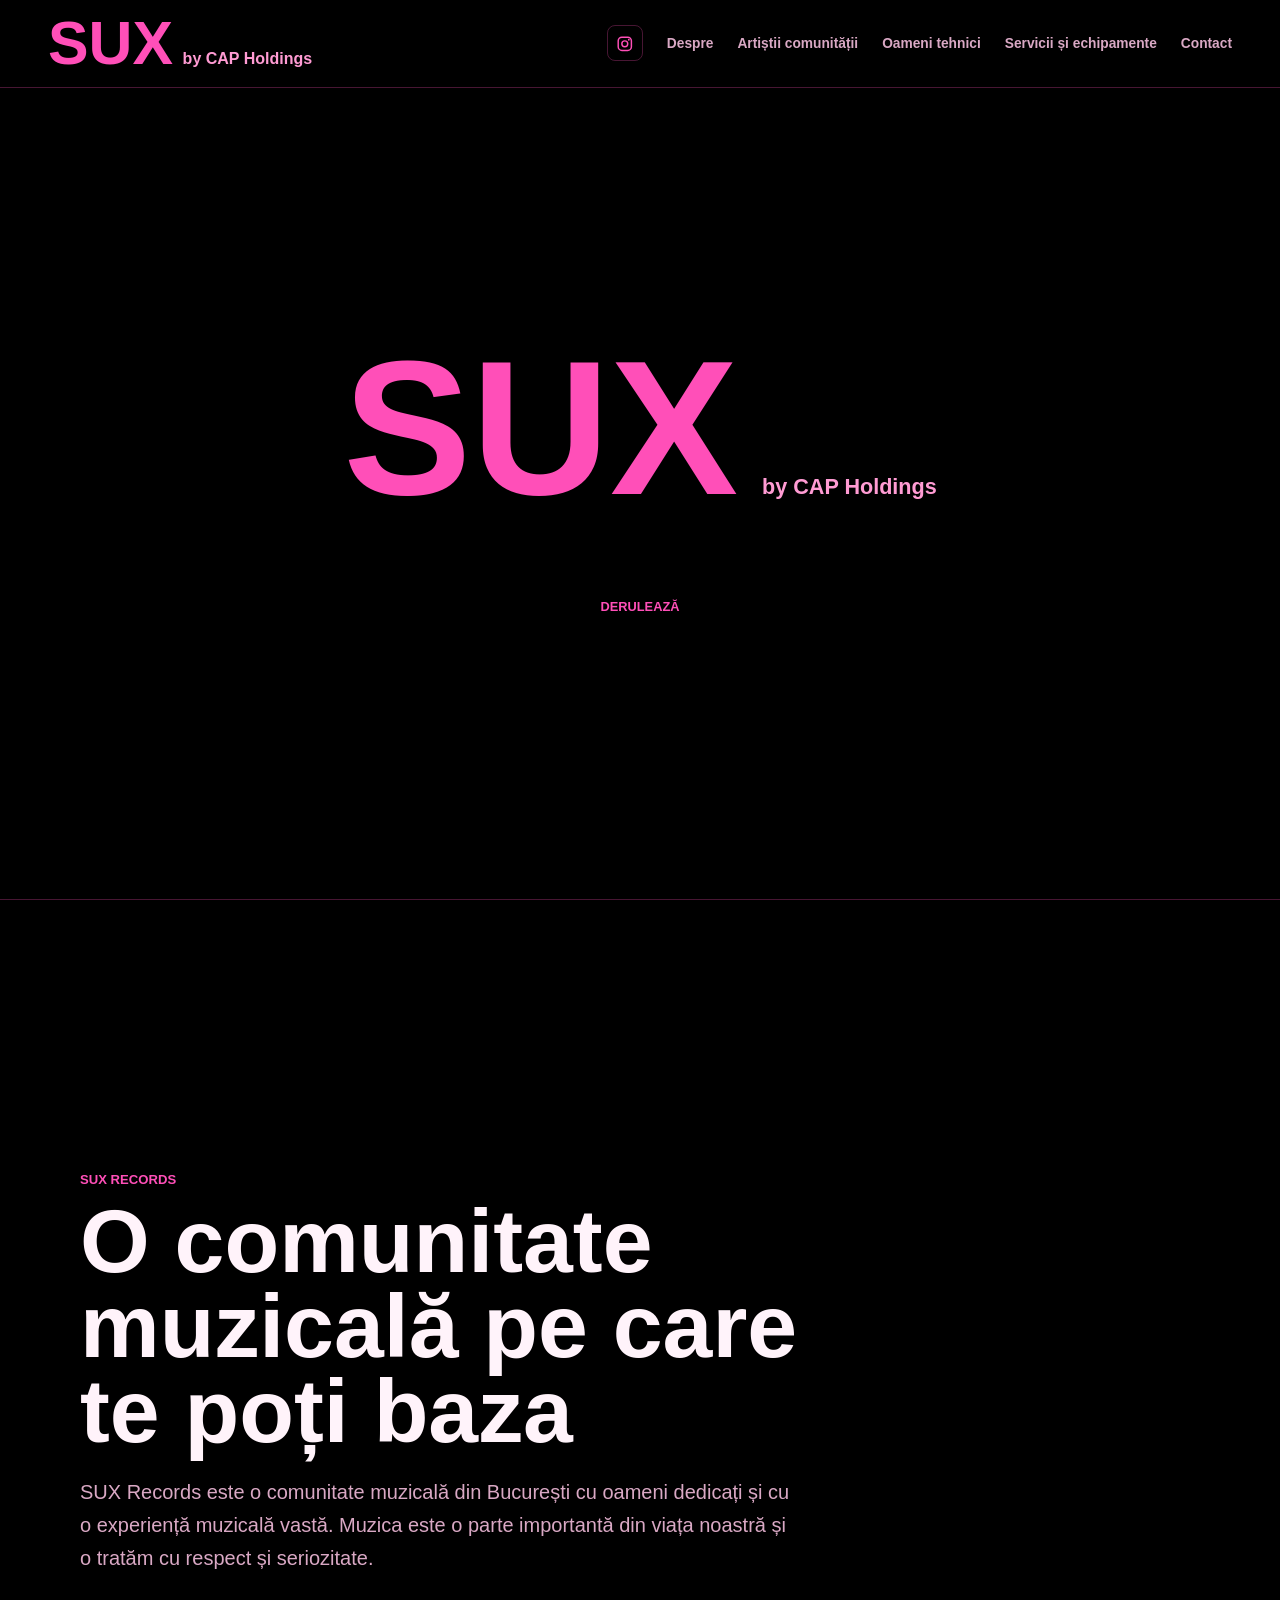
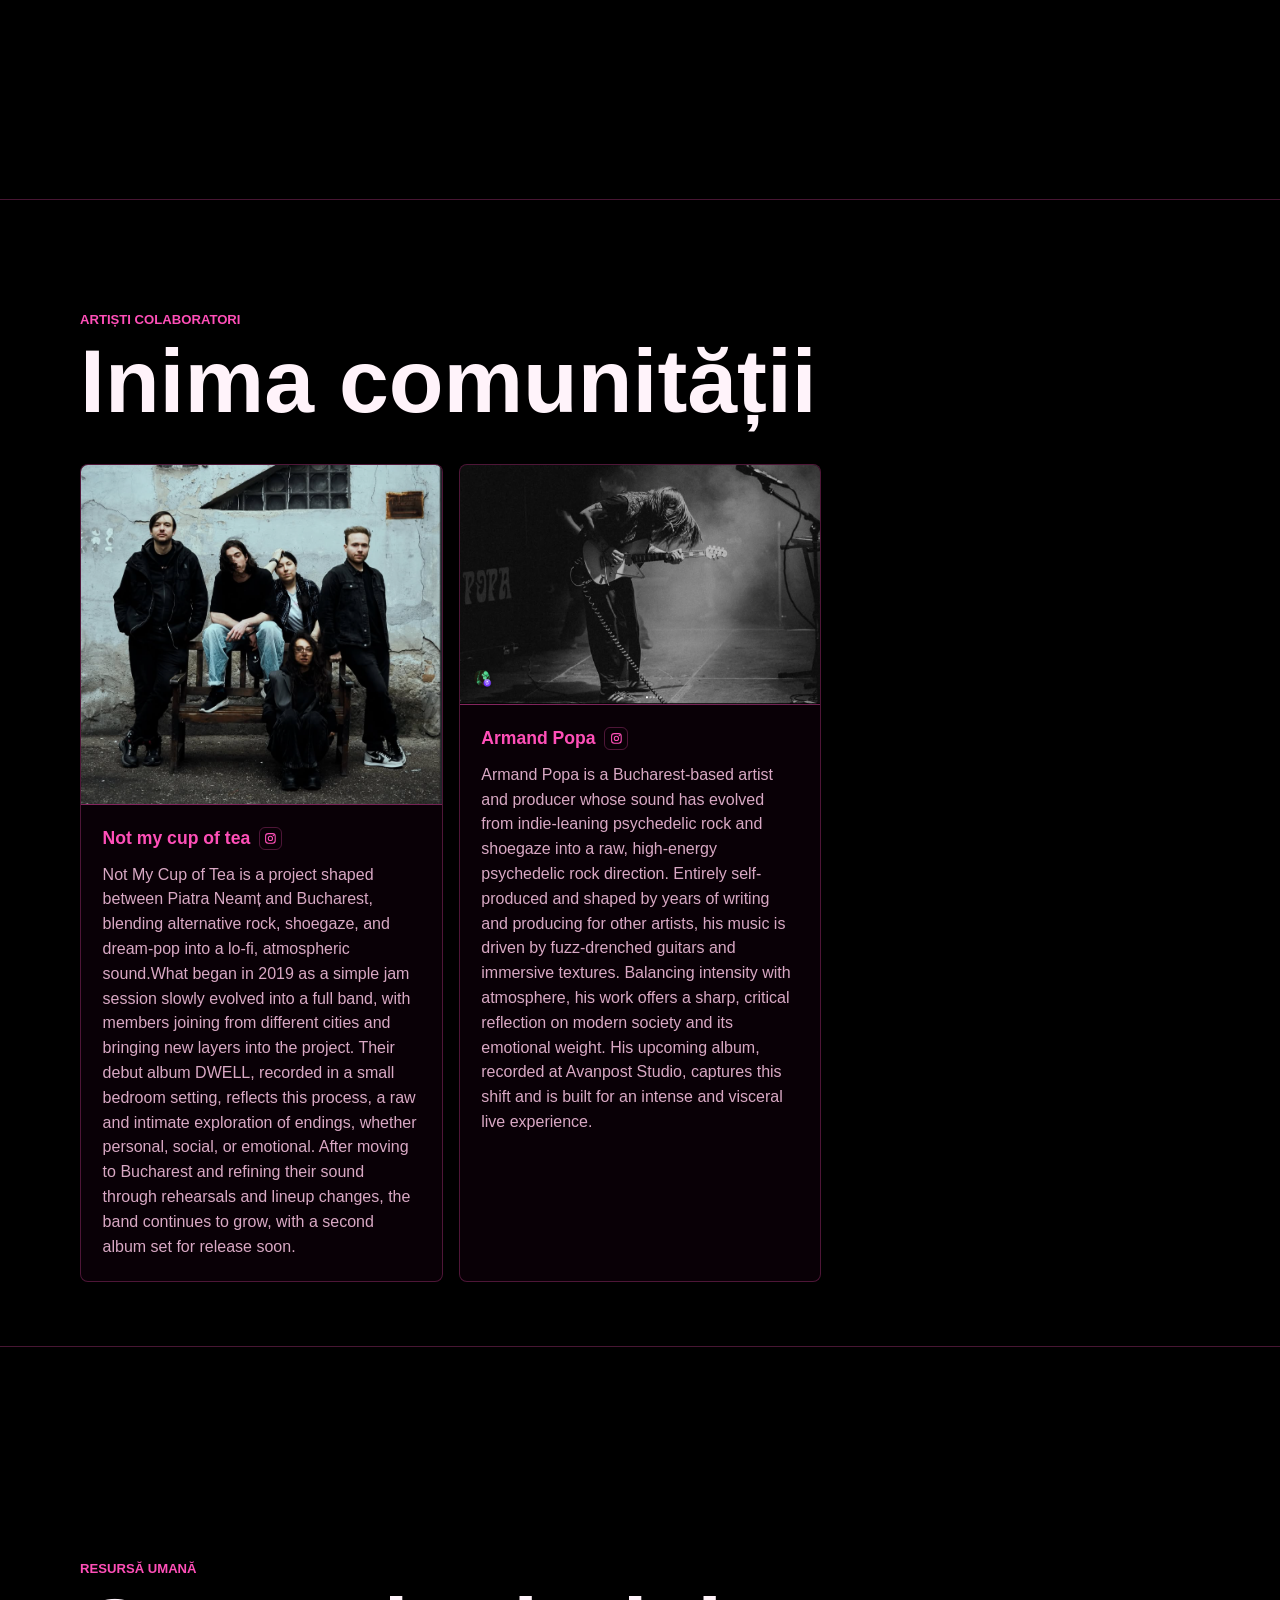
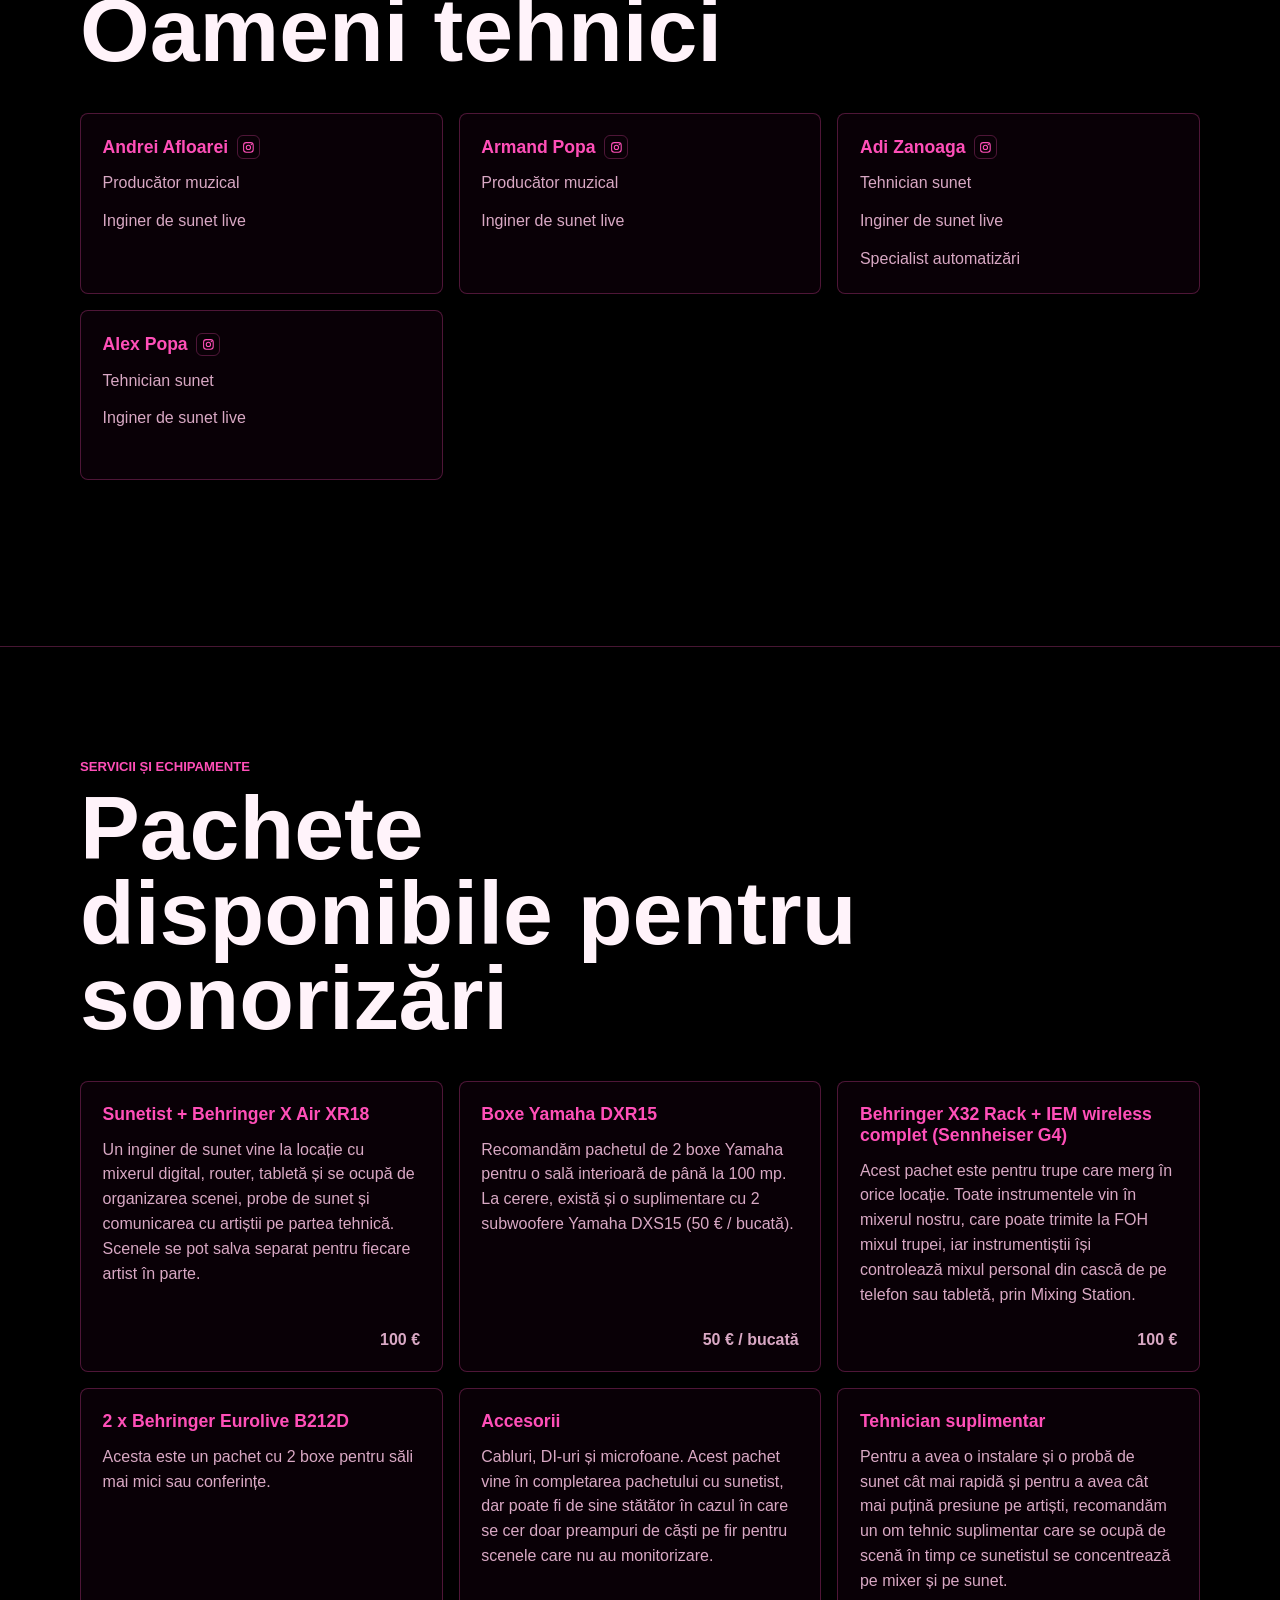
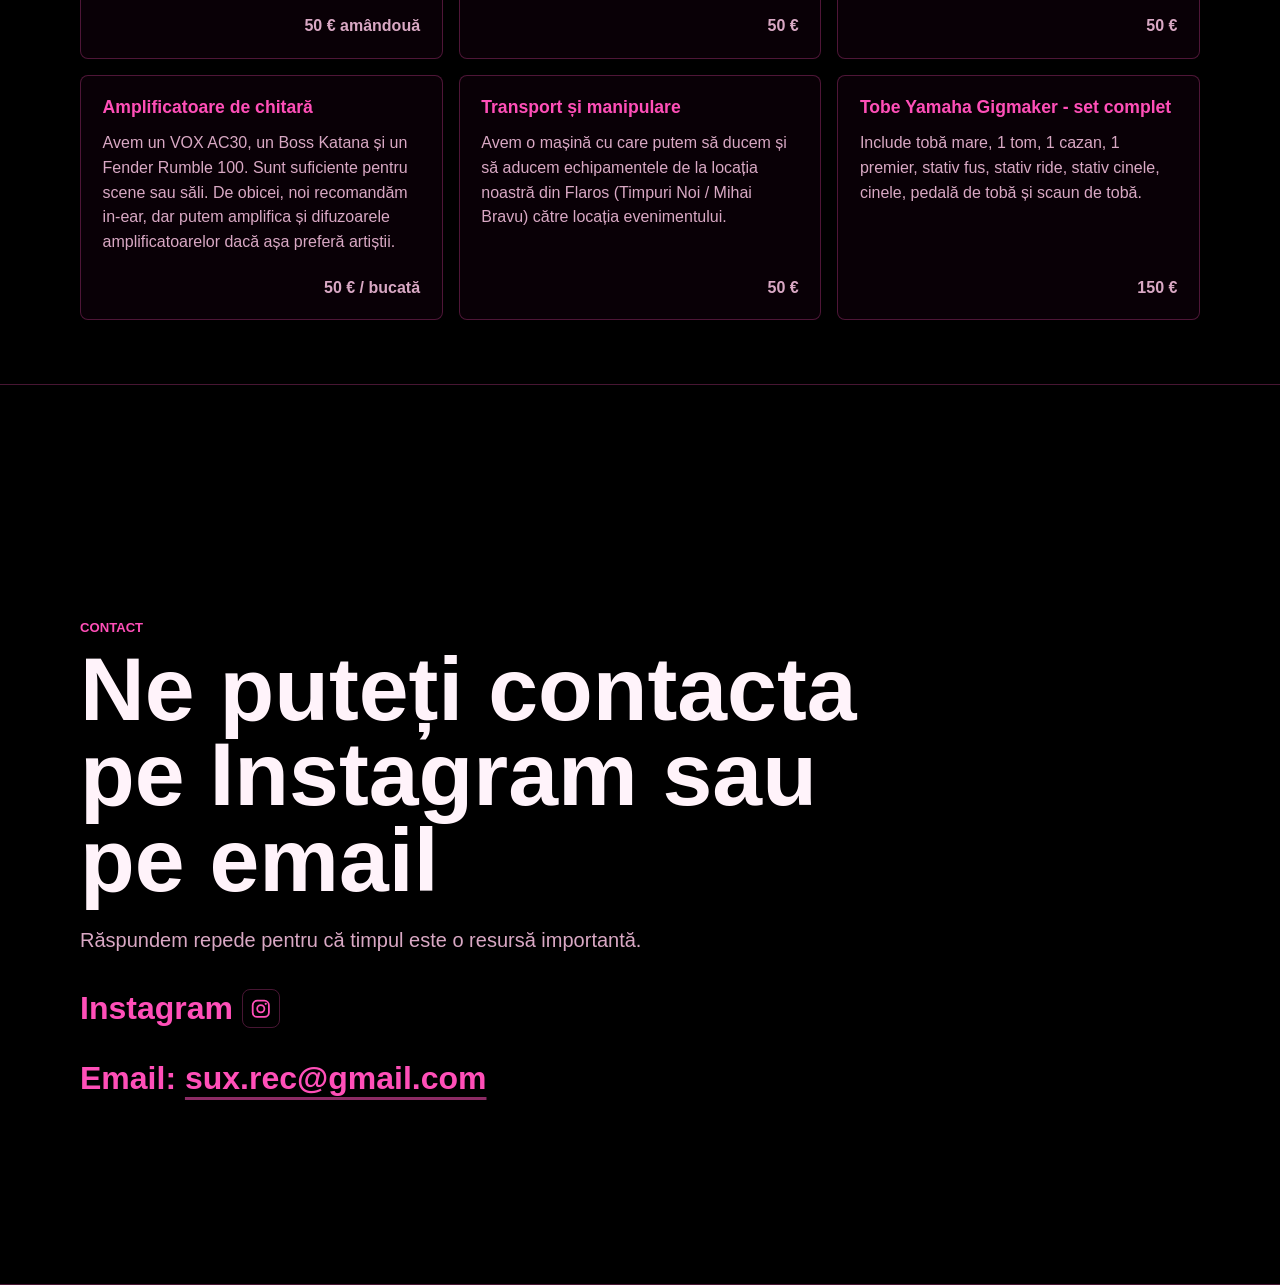
==== index.html @ 9295dae1 "denumire set tobe" ====
<!doctype html>
<html lang="ro">
  <head>
    <meta charset="utf-8">
    <meta name="viewport" content="width=device-width, initial-scale=1">
    <title>SUX Records</title>
    <style>
      :root {
        color-scheme: dark;
        --bg: #000;
        --text: #fff3fa;
        --muted: #d9a8c4;
        --pink: #ff4fb8;
        --soft-pink: #ff9bd3;
        --line: rgba(255, 79, 184, 0.28);
      }

      * {
        box-sizing: border-box;
      }

      html {
        scroll-behavior: smooth;
      }

      body {
        margin: 0;
        min-height: 100vh;
        background: var(--bg);
        color: var(--text);
        font-family: Arial, Helvetica, sans-serif;
      }

      a {
        color: inherit;
        text-decoration: none;
      }

      .site-header {
        position: fixed;
        top: 0;
        left: 0;
        z-index: 10;
        width: 100%;
        display: flex;
        align-items: center;
        justify-content: space-between;
        gap: 1.5rem;
        padding: 1rem clamp(1rem, 4vw, 3rem);
        background: rgba(0, 0, 0, 0.78);
        border-bottom: 1px solid var(--line);
        backdrop-filter: blur(14px);
      }

      .header-actions {
        display: flex;
        align-items: center;
        gap: clamp(0.75rem, 2vw, 1.5rem);
      }

      .logo {
        display: flex;
        align-items: baseline;
        gap: 0.6rem;
        color: var(--pink);
      }

      .logo-text {
        font-size: clamp(1.9rem, 5vw, 3.8rem);
        font-weight: 900;
        line-height: 0.9;
        letter-spacing: 0;
      }

      .logo-byline {
        font-size: clamp(0.75rem, 1.6vw, 1rem);
        font-weight: 700;
        color: var(--soft-pink);
        white-space: nowrap;
      }

      .nav {
        display: flex;
        gap: clamp(0.75rem, 2vw, 1.5rem);
        font-size: 0.86rem;
        font-weight: 700;
        color: var(--muted);
      }

      .nav a:hover,
      .nav a:focus-visible {
        color: var(--pink);
      }

      .social-link {
        display: grid;
        place-items: center;
        width: 2.25rem;
        height: 2.25rem;
        color: var(--pink);
        border: 1px solid var(--line);
        border-radius: 8px;
      }

      .social-link:hover,
      .social-link:focus-visible {
        color: var(--bg);
        background: var(--pink);
      }

      .social-link svg {
        width: 1.1rem;
        height: 1.1rem;
      }

      .mobile-menu {
        display: none;
        position: relative;
      }

      .mobile-actions {
        display: none;
        align-items: center;
        gap: 0.75rem;
      }

      .mobile-menu summary {
        display: inline-flex;
        align-items: center;
        justify-content: center;
        min-height: 2.45rem;
        padding: 0 0.9rem;
        color: var(--pink);
        border: 1px solid var(--line);
        border-radius: 8px;
        font-size: 0.8rem;
        font-weight: 900;
        text-transform: uppercase;
        cursor: pointer;
        list-style: none;
      }

      .mobile-menu summary::-webkit-details-marker {
        display: none;
      }

      .mobile-menu-panel {
        position: absolute;
        top: calc(100% + 0.75rem);
        right: 0;
        display: grid;
        gap: 0.8rem;
        min-width: 13rem;
        padding: 1rem;
        background: rgba(0, 0, 0, 0.96);
        border: 1px solid var(--line);
        border-radius: 8px;
      }

      .mobile-nav {
        display: grid;
        gap: 0.85rem;
        color: var(--muted);
        font-size: 0.95rem;
        font-weight: 800;
      }

      .mobile-nav a:hover,
      .mobile-nav a:focus-visible {
        color: var(--pink);
      }

      main {
        width: 100%;
      }

      section {
        min-height: 100vh;
        display: grid;
        align-items: center;
        padding: 7rem clamp(1.25rem, 6vw, 5rem) 4rem;
        border-bottom: 1px solid var(--line);
      }

      .section-inner {
        width: min(1120px, 100%);
        margin: 0 auto;
      }

      .hero {
        text-align: center;
      }

      .hero-logo {
        display: flex;
        align-items: baseline;
        justify-content: center;
        gap: clamp(0.75rem, 2vw, 1.5rem);
      }

      h1,
      h2,
      p {
        margin: 0;
      }

      h1 {
        color: var(--pink);
        font-size: clamp(4rem, 18vw, 12rem);
        font-weight: 900;
        line-height: 1;
        letter-spacing: 0;
      }

      .byline {
        font-size: clamp(0.9rem, 2vw, 1.35rem);
        font-weight: 700;
        color: var(--soft-pink);
        white-space: nowrap;
      }

      .hero-copy {
        max-width: 690px;
        margin: 1.5rem auto 0;
        color: var(--muted);
        font-size: clamp(1.05rem, 2.4vw, 1.55rem);
        line-height: 1.45;
      }

      .scroll-cue {
        display: inline-block;
        margin-top: 3.2rem;
        color: var(--pink);
        font-size: 0.8rem;
        font-weight: 800;
        text-transform: uppercase;
      }

      .eyebrow {
        color: var(--pink);
        font-size: 0.82rem;
        font-weight: 900;
        text-transform: uppercase;
      }

      h2 {
        max-width: 780px;
        margin-top: 0.75rem;
        color: var(--text);
        font-size: clamp(2.2rem, 7vw, 6rem);
        line-height: 0.95;
        letter-spacing: 0;
      }

      .section-copy {
        max-width: 720px;
        margin-top: 1.35rem;
        color: var(--muted);
        font-size: clamp(1rem, 2vw, 1.25rem);
        line-height: 1.65;
      }

      .grid {
        display: grid;
        grid-template-columns: repeat(3, minmax(0, 1fr));
        gap: 1rem;
        margin-top: 2.5rem;
      }

      .card {
        min-height: 170px;
        padding: 1.35rem;
        border: 1px solid var(--line);
        border-radius: 8px;
        background: #090006;
      }

      .card h3 {
        margin: 0;
        color: var(--pink);
        font-size: 1.1rem;
      }

      .name-row,
      .artist-row {
        display: inline-flex;
        align-items: center;
        gap: 0.55rem;
      }

      .name-row h3 {
        margin: 0;
      }

      .mini-social-link,
      .contact-link {
        color: var(--pink);
      }

      .mini-social-link {
        display: inline-grid;
        place-items: center;
        width: 1.45rem;
        height: 1.45rem;
        border: 1px solid var(--line);
        border-radius: 6px;
        vertical-align: middle;
      }

      .mini-social-link:hover,
      .mini-social-link:focus-visible,
      .contact-link:hover,
      .contact-link:focus-visible {
        color: var(--soft-pink);
      }

      .mini-social-link svg {
        width: 0.8rem;
        height: 0.8rem;
      }

      .contact-link {
        text-decoration: underline;
        text-decoration-color: rgba(255, 79, 184, 0.55);
        text-underline-offset: 0.25em;
      }

      .contact-social-link {
        width: 2.4rem;
        height: 2.4rem;
        border-radius: 8px;
      }

      .contact-social-link svg {
        width: 1.35rem;
        height: 1.35rem;
      }

      .card p {
        margin-top: 0.8rem;
        color: var(--muted);
        line-height: 1.55;
      }

      .service-card {
        position: relative;
        padding-bottom: 4rem;
      }

      .service-price {
        position: absolute;
        right: 1.35rem;
        bottom: 1.15rem;
        margin: 0;
        color: var(--pink);
        font-weight: 900;
        text-align: right;
      }

      .artist-card {
        overflow: hidden;
        padding: 0;
      }

      .artist-photo {
        display: grid;
        place-items: center;
        aspect-ratio: 16 / 10;
        width: 100%;
        background:
          linear-gradient(135deg, rgba(255, 79, 184, 0.28), rgba(255, 155, 211, 0.08)),
          #14000d;
        border-bottom: 1px solid var(--line);
        color: var(--soft-pink);
        font-size: 0.78rem;
        font-weight: 900;
        text-transform: uppercase;
      }

      .artist-photo img {
        width: 100%;
        height: 100%;
        display: block;
        object-fit: cover;
      }

      .artist-photo.has-image span {
        display: none;
      }

      .artist-card-content {
        padding: 1.35rem;
      }

      .contact-line {
        margin-top: 2rem;
        color: var(--pink);
        font-size: clamp(1.25rem, 3vw, 2rem);
        font-weight: 900;
      }

      @media (max-width: 900px) {
        .header-actions {
          display: none;
        }

        .mobile-menu {
          display: block;
        }

        .mobile-actions {
          display: flex;
        }
      }

      @media (max-width: 720px) {
        .site-header {
          align-items: center;
          gap: 1rem;
        }

        .logo,
        .hero-logo {
          flex-direction: column;
          align-items: center;
          gap: 0.5rem;
        }

        .logo {
          align-items: flex-start;
        }

        .grid {
          grid-template-columns: 1fr;
        }
      }
    </style>
  </head>
  <body>
    <header class="site-header">
      <a class="logo" href="#top" aria-label="SUX Records by CAP Holdings">
        <span class="logo-text">SUX</span>
        <span class="logo-byline">by CAP Holdings</span>
      </a>
      <div class="header-actions">
        <a
          class="social-link"
          href="https://www.instagram.com/sux.rec/"
          target="_blank"
          rel="noopener noreferrer"
          aria-label="SUX Records pe Instagram"
        >
          <svg viewBox="0 0 24 24" aria-hidden="true">
            <rect x="3" y="3" width="18" height="18" rx="5" fill="none" stroke="currentColor" stroke-width="2"></rect>
            <circle cx="12" cy="12" r="4" fill="none" stroke="currentColor" stroke-width="2"></circle>
            <circle cx="17.5" cy="6.5" r="1.25" fill="currentColor"></circle>
          </svg>
        </a>
        <nav class="nav" aria-label="Navigație principală">
          <a href="#despre">Despre</a>
          <a href="#artisti">Artiștii comunității</a>
          <a href="#oameni-tehnici">Oameni tehnici</a>
          <a href="#servicii">Servicii și echipamente</a>
          <a href="#contact">Contact</a>
        </nav>
      </div>
      <div class="mobile-actions">
        <a
          class="social-link"
          href="https://www.instagram.com/suxrecords/"
          target="_blank"
          rel="noopener noreferrer"
          aria-label="SUX Records pe Instagram"
        >
          <svg viewBox="0 0 24 24" aria-hidden="true">
            <rect x="3" y="3" width="18" height="18" rx="5" fill="none" stroke="currentColor" stroke-width="2"></rect>
            <circle cx="12" cy="12" r="4" fill="none" stroke="currentColor" stroke-width="2"></circle>
            <circle cx="17.5" cy="6.5" r="1.25" fill="currentColor"></circle>
          </svg>
        </a>
        <details class="mobile-menu">
          <summary>Meniu</summary>
          <div class="mobile-menu-panel">
            <nav class="mobile-nav" aria-label="Navigație mobilă">
              <a href="#despre">Despre</a>
              <a href="#artisti">Artiști</a>
              <a href="#oameni-tehnici">Oameni tehnici</a>
              <a href="#servicii">Servicii</a>
              <a href="#contact">Contact</a>
            </nav>
          </div>
        </details>
      </div>
    </header>

    <main id="top">
      <section class="hero" aria-labelledby="hero-title">
        <div class="section-inner">
          <div class="hero-logo">
            <h1 id="hero-title">SUX</h1>
            <p class="byline">by CAP Holdings</p>
          </div>
          <p class="hero-copy">
          </p>
          <a class="scroll-cue" href="#despre">Derulează</a>
        </div>
      </section>

      <section id="despre" aria-labelledby="despre-title">
        <div class="section-inner">
          <p class="eyebrow">SUX Records</p>
          <h2 id="despre-title">O comunitate muzicală pe care te poți baza</h2>
          <p class="section-copy">
            SUX Records este o comunitate muzicală din București cu oameni dedicați și cu o experiență muzicală vastă.
            Muzica este o parte importantă din viața noastră și o tratăm cu respect și seriozitate.
          </p>
        </div>
      </section>

      <section id="artisti" aria-labelledby="artisti-title">
        <div class="section-inner">
          <p class="eyebrow">Artiști colaboratori</p>
          <h2 id="artisti-title">Inima comunității</h2>
          <div class="grid">
            <article class="card artist-card">
              <div class="artist-photo has-image">
                <img src="assets/notmycupoftea.png" alt="Not my cup of tea">
                <span>Poza trupei</span>
              </div>
              <div class="artist-card-content">
                <div class="name-row">
                  <h3>Not my cup of tea</h3>
                  <a class="mini-social-link" href="https://www.instagram.com/notmycupofteaband/" target="_blank" rel="noopener noreferrer" aria-label="Instagram Not my cup of tea">
                    <svg viewBox="0 0 24 24" aria-hidden="true">
                      <rect x="3" y="3" width="18" height="18" rx="5" fill="none" stroke="currentColor" stroke-width="2"></rect>
                      <circle cx="12" cy="12" r="4" fill="none" stroke="currentColor" stroke-width="2"></circle>
                      <circle cx="17.5" cy="6.5" r="1.25" fill="currentColor"></circle>
                    </svg>
                  </a>
                </div>
                <p>Not My Cup of Tea is a project shaped between Piatra Neamț and Bucharest, blending alternative rock, shoegaze, and dream-pop into a lo-fi, atmospheric sound.What began in 2019 as a simple jam session slowly evolved into a full band, with members joining from different cities and bringing new layers into the project. Their debut album DWELL, recorded in a small bedroom setting, reflects this process, a raw and intimate exploration of endings, whether personal, social, or emotional. After moving to Bucharest and refining their sound through rehearsals and lineup changes, the band continues to grow, with a second album set for release soon.</p>
              </div>
            </article>
            <article class="card artist-card">
              <div class="artist-photo has-image">
                <img src="assets/armandpopa.png" alt="Armand Popa">
                <span>Poza artistului</span>
              </div>
              <div class="artist-card-content">
                <div class="name-row">
                  <h3>Armand Popa</h3>
                  <a class="mini-social-link" href="https://www.instagram.com/armandpopa/" target="_blank" rel="noopener noreferrer" aria-label="Instagram Armand Popa">
                    <svg viewBox="0 0 24 24" aria-hidden="true">
                      <rect x="3" y="3" width="18" height="18" rx="5" fill="none" stroke="currentColor" stroke-width="2"></rect>
                      <circle cx="12" cy="12" r="4" fill="none" stroke="currentColor" stroke-width="2"></circle>
                      <circle cx="17.5" cy="6.5" r="1.25" fill="currentColor"></circle>
                    </svg>
                  </a>
                </div>
                <p>Armand Popa is a Bucharest-based artist and producer whose sound has evolved from indie-leaning psychedelic rock and shoegaze into a raw, high-energy psychedelic rock direction. Entirely self-produced and shaped by years of writing and producing for other artists, his music is driven by fuzz-drenched guitars and immersive textures. Balancing intensity with atmosphere, his work offers a sharp, critical reflection on modern society and its emotional weight. His upcoming album, recorded at Avanpost Studio, captures this shift and is built for an intense and visceral live experience.</p>
              </div>
            </article>
          </div>
        </div>
      </section>

      <section id="oameni-tehnici" aria-labelledby="oameni-tehnici-title">
        <div class="section-inner">
          <p class="eyebrow">Resursă umană</p>
          <h2 id="oameni-tehnici-title">Oameni tehnici</h2>
          <div class="grid">
            <article class="card">
              <div class="name-row">
                <h3>Andrei Afloarei</h3>
                <a class="mini-social-link" href="https://www.instagram.com/andrei.aflr/" target="_blank" rel="noopener noreferrer" aria-label="Instagram Andrei Afloarei">
                  <svg viewBox="0 0 24 24" aria-hidden="true">
                    <rect x="3" y="3" width="18" height="18" rx="5" fill="none" stroke="currentColor" stroke-width="2"></rect>
                    <circle cx="12" cy="12" r="4" fill="none" stroke="currentColor" stroke-width="2"></circle>
                    <circle cx="17.5" cy="6.5" r="1.25" fill="currentColor"></circle>
                  </svg>
                </a>
              </div>
              <p>Producător muzical</p>
              <p>Inginer de sunet live</p>
            </article>
            <article class="card">
              <div class="name-row">
                <h3>Armand Popa</h3>
                <a class="mini-social-link" href="https://www.instagram.com/armandpopa/" target="_blank" rel="noopener noreferrer" aria-label="Instagram Armand Popa">
                  <svg viewBox="0 0 24 24" aria-hidden="true">
                    <rect x="3" y="3" width="18" height="18" rx="5" fill="none" stroke="currentColor" stroke-width="2"></rect>
                    <circle cx="12" cy="12" r="4" fill="none" stroke="currentColor" stroke-width="2"></circle>
                    <circle cx="17.5" cy="6.5" r="1.25" fill="currentColor"></circle>
                  </svg>
                </a>
              </div>
              <p>Producător muzical</p>
              <p>Inginer de sunet live</p>
            </article>
            <article class="card">
              <div class="name-row">
                <h3>Adi Zanoaga</h3>
                <a class="mini-social-link" href="https://www.instagram.com/adizanoaga/" target="_blank" rel="noopener noreferrer" aria-label="Instagram Adi Zanoaga">
                  <svg viewBox="0 0 24 24" aria-hidden="true">
                    <rect x="3" y="3" width="18" height="18" rx="5" fill="none" stroke="currentColor" stroke-width="2"></rect>
                    <circle cx="12" cy="12" r="4" fill="none" stroke="currentColor" stroke-width="2"></circle>
                    <circle cx="17.5" cy="6.5" r="1.25" fill="currentColor"></circle>
                  </svg>
                </a>
              </div>
              <p>Tehnician sunet</p>
              <p>Inginer de sunet live</p>
              <p>Specialist automatizări</p>
            </article>
              <article class="card">
              <div class="name-row">
                <h3>Alex Popa</h3>
                <a class="mini-social-link" href="https://www.instagram.com/alex_popa_trv_29/" target="_blank" rel="noopener noreferrer" aria-label="Instagram Alex Popa">
                  <svg viewBox="0 0 24 24" aria-hidden="true">
                    <rect x="3" y="3" width="18" height="18" rx="5" fill="none" stroke="currentColor" stroke-width="2"></rect>
                    <circle cx="12" cy="12" r="4" fill="none" stroke="currentColor" stroke-width="2"></circle>
                    <circle cx="17.5" cy="6.5" r="1.25" fill="currentColor"></circle>
                  </svg>
                </a>
              </div>
              <p>Tehnician sunet</p>
              <p>Inginer de sunet live</p>
            </article>
          </div>
        </div>
      </section>

      <section id="servicii" aria-labelledby="servicii-title">
        <div class="section-inner">
          <p class="eyebrow">Servicii și echipamente</p>
          <h2 id="servicii-title">Pachete disponibile pentru sonorizări</h2>
          <div class="grid">
            <article class="card service-card">
              <h3>Sunetist + Behringer X Air XR18</h3>
              <p>Un inginer de sunet vine la locație cu mixerul digital, router, tabletă și se ocupă de organizarea scenei, probe de sunet și comunicarea cu artiștii pe partea tehnică. Scenele se pot salva separat pentru fiecare artist în parte.</p>
              <p class="service-price">100 €</p>
            </article>
            <article class="card service-card">
              <h3>Boxe Yamaha DXR15</h3>
              <p>Recomandăm pachetul de 2 boxe Yamaha pentru o sală interioară de până la 100 mp. La cerere, există și o suplimentare cu 2 subwoofere Yamaha DXS15 (50 € / bucată).</p>
              <p class="service-price">50 € / bucată</p>
            </article>
            <article class="card service-card">
              <h3>Behringer X32 Rack + IEM wireless complet (Sennheiser G4)</h3>
              <p>Acest pachet este pentru trupe care merg în orice locație. Toate instrumentele vin în mixerul nostru, care poate trimite la FOH mixul trupei, iar instrumentiștii își controlează mixul personal din cască de pe telefon sau tabletă, prin Mixing Station.</p>
              <p class="service-price">100 €</p>
            </article>
            <article class="card service-card">
              <h3>2 x Behringer Eurolive B212D</h3>
              <p>Acesta este un pachet cu 2 boxe pentru săli mai mici sau conferințe.</p>
              <p class="service-price">50 € amândouă</p>
            </article>
            <article class="card service-card">
              <h3>Accesorii</h3>
              <p>Cabluri, DI-uri și microfoane. Acest pachet vine în completarea pachetului cu sunetist, dar poate fi de sine stătător în cazul în care se cer doar preampuri de căști pe fir pentru scenele care nu au monitorizare.</p>
              <p class="service-price">50 €</p>
            </article>
            <article class="card service-card">
              <h3>Tehnician suplimentar</h3>
              <p>Pentru a avea o instalare și o probă de sunet cât mai rapidă și pentru a avea cât mai puțină presiune pe artiști, recomandăm un om tehnic suplimentar care se ocupă de scenă în timp ce sunetistul se concentrează pe mixer și pe sunet.</p>
              <p class="service-price">50 €</p>
            </article>
            <article class="card service-card">
              <h3>Amplificatoare de chitară</h3>
              <p>Avem un VOX AC30, un Boss Katana și un Fender Rumble 100. Sunt suficiente pentru scene sau săli. De obicei, noi recomandăm in-ear, dar putem amplifica și difuzoarele amplificatoarelor dacă așa preferă artiștii.</p>
              <p class="service-price">50 € / bucată</p>
            </article>
            <article class="card service-card">
              <h3>Transport și manipulare</h3>
              <p>Avem o mașină cu care putem să ducem și să aducem echipamentele de la locația noastră din Flaros (Timpuri Noi / Mihai Bravu) către locația evenimentului.</p>
              <p class="service-price">50 €</p>
            </article>
            <article class="card service-card">
              <h3>Tobe Yamaha Gigmaker - set complet</h3>
              <p>Include tobă mare, 1 tom, 1 cazan, 1 premier, stativ fus, stativ ride, stativ cinele, cinele, pedală de tobă și scaun de tobă.</p>
              <p class="service-price">150 €</p>
            </article>
          </div>
        </div>
      </section>

      <section id="contact" aria-labelledby="contact-title">
        <div class="section-inner">
          <p class="eyebrow">Contact</p>
          <h2 id="contact-title">Ne puteți contacta pe Instagram sau pe email</h2>
          <p class="section-copy">
            Răspundem repede pentru că timpul este o resursă importantă.
          </p>
          <p class="contact-line">
            <span class="artist-row">
              Instagram 
              <a class="mini-social-link contact-social-link" href="https://www.instagram.com/sux.rec/" target="_blank" rel="noopener noreferrer" aria-label="Instagram SUX Records">
                <svg viewBox="0 0 24 24" aria-hidden="true">
                  <rect x="3" y="3" width="18" height="18" rx="5" fill="none" stroke="currentColor" stroke-width="2"></rect>
                  <circle cx="12" cy="12" r="4" fill="none" stroke="currentColor" stroke-width="2"></circle>
                  <circle cx="17.5" cy="6.5" r="1.25" fill="currentColor"></circle>
                </svg>
              </a>
            </span>
          </p>
          <p class="contact-line">
            Email:
            <a class="contact-link" href="mailto:sux.rec@gmail.com">
              sux.rec@gmail.com
            </a>
          </p>
        </div>
      </section>
    </main>
    <script>
      const mobileMenu = document.querySelector(".mobile-menu");

      document.addEventListener("click", (event) => {
        if (!mobileMenu || !mobileMenu.open) {
          return;
        }

        if (!mobileMenu.contains(event.target)) {
          mobileMenu.open = false;
        }
      });

      mobileMenu?.querySelectorAll("a").forEach((link) => {
        link.addEventListener("click", () => {
          mobileMenu.open = false;
        });
      });
    </script>
  </body>
</html>
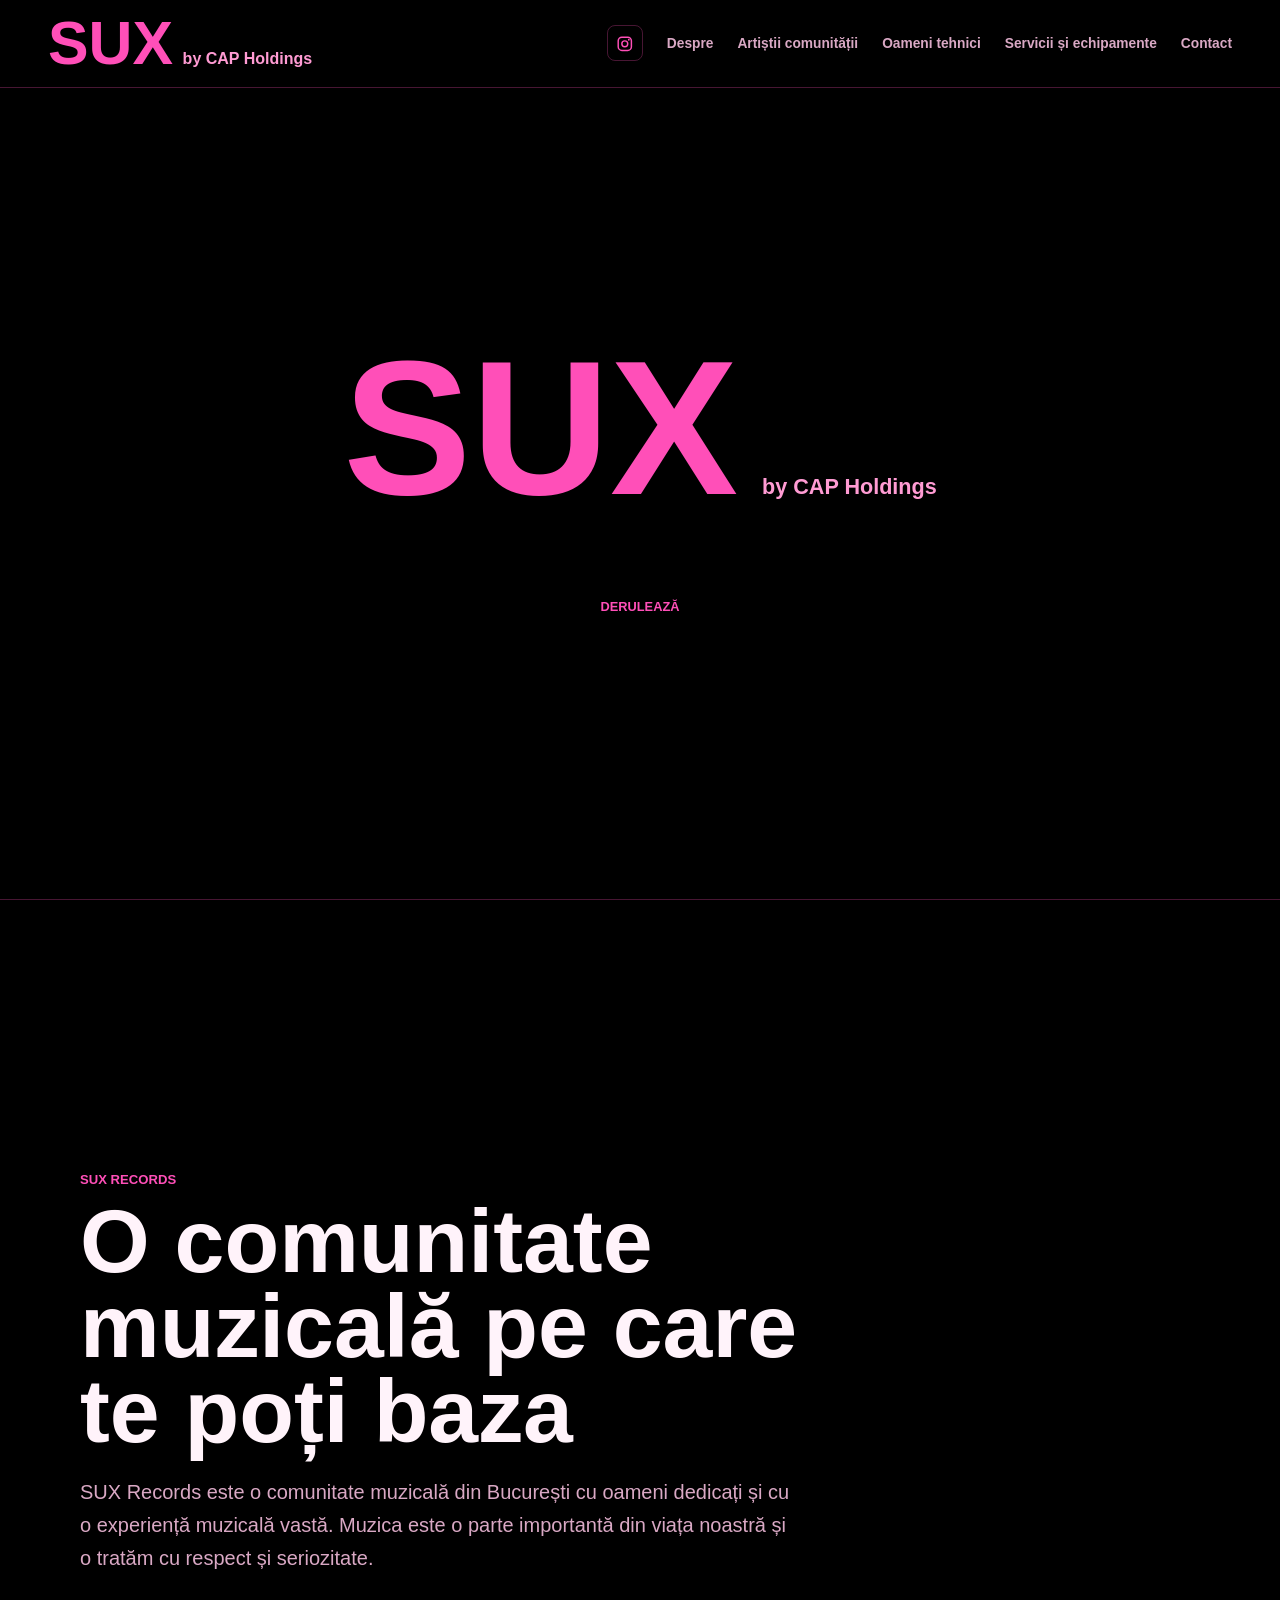
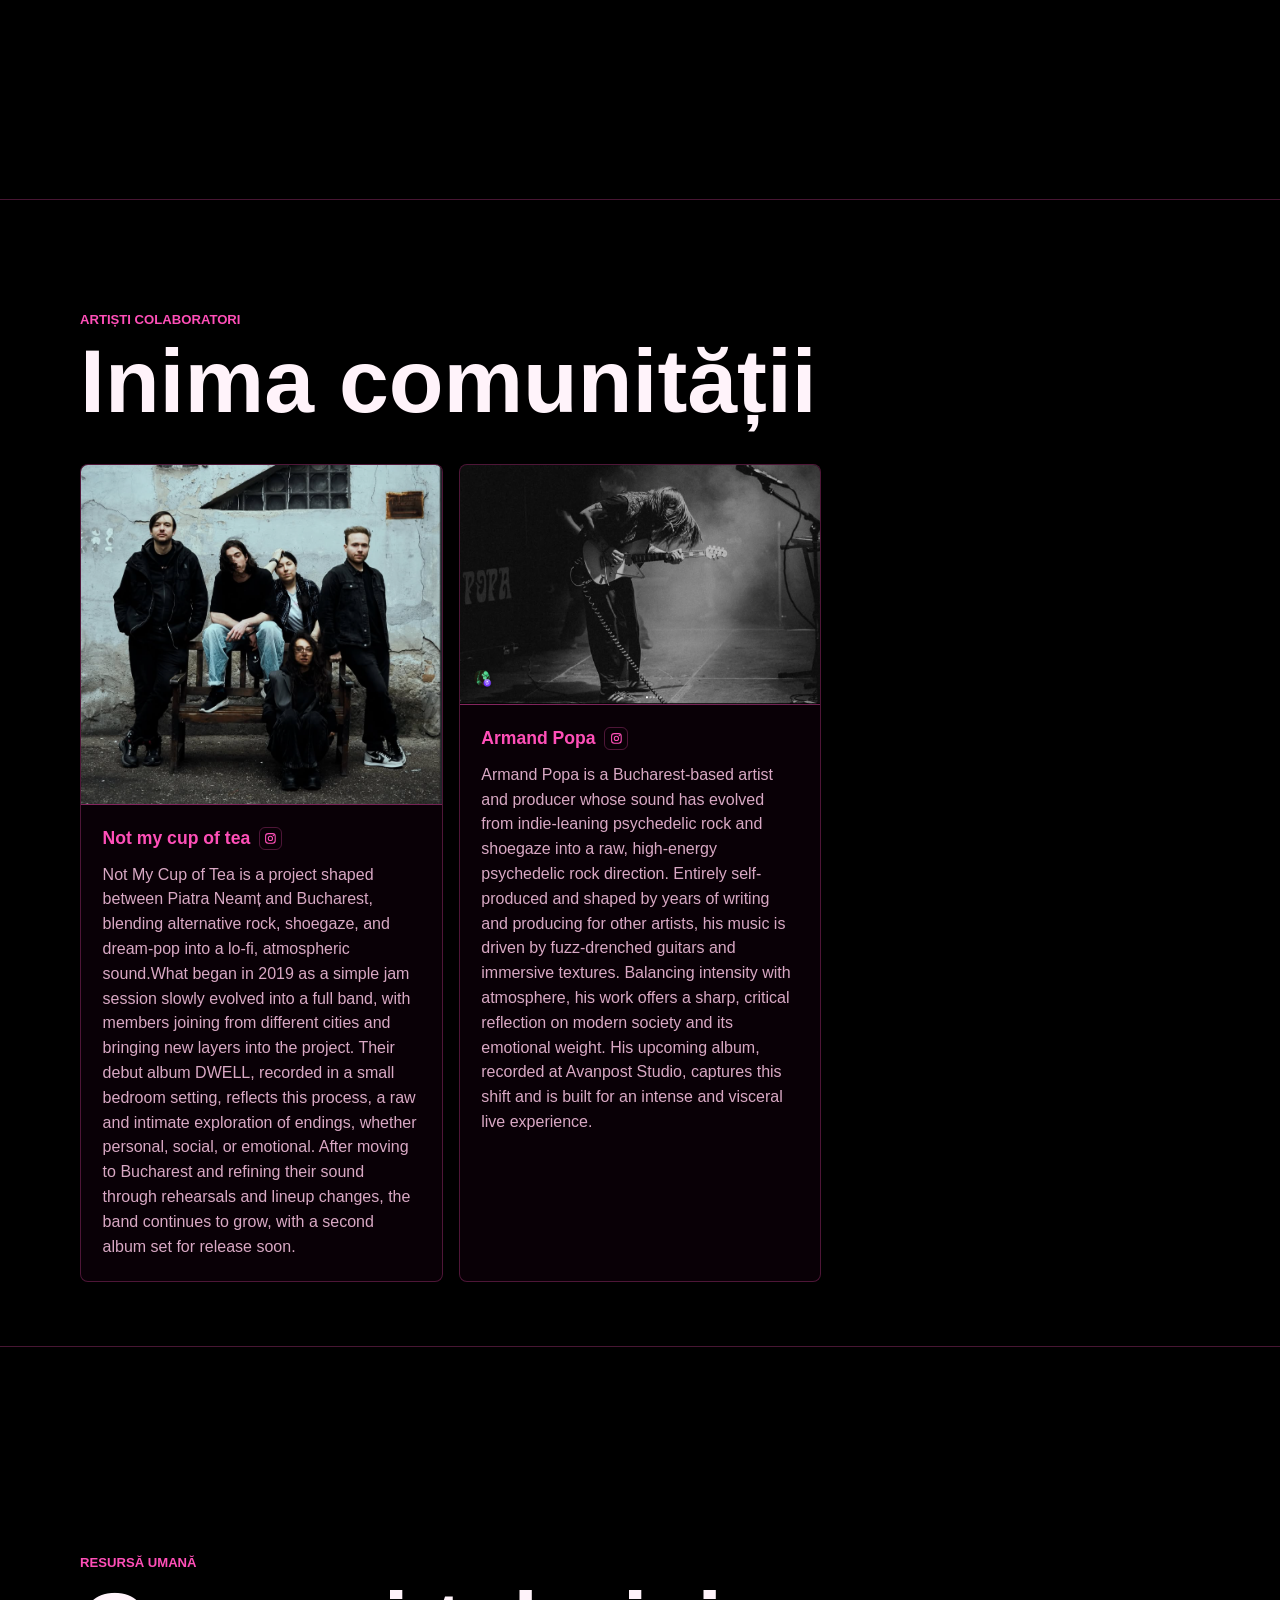
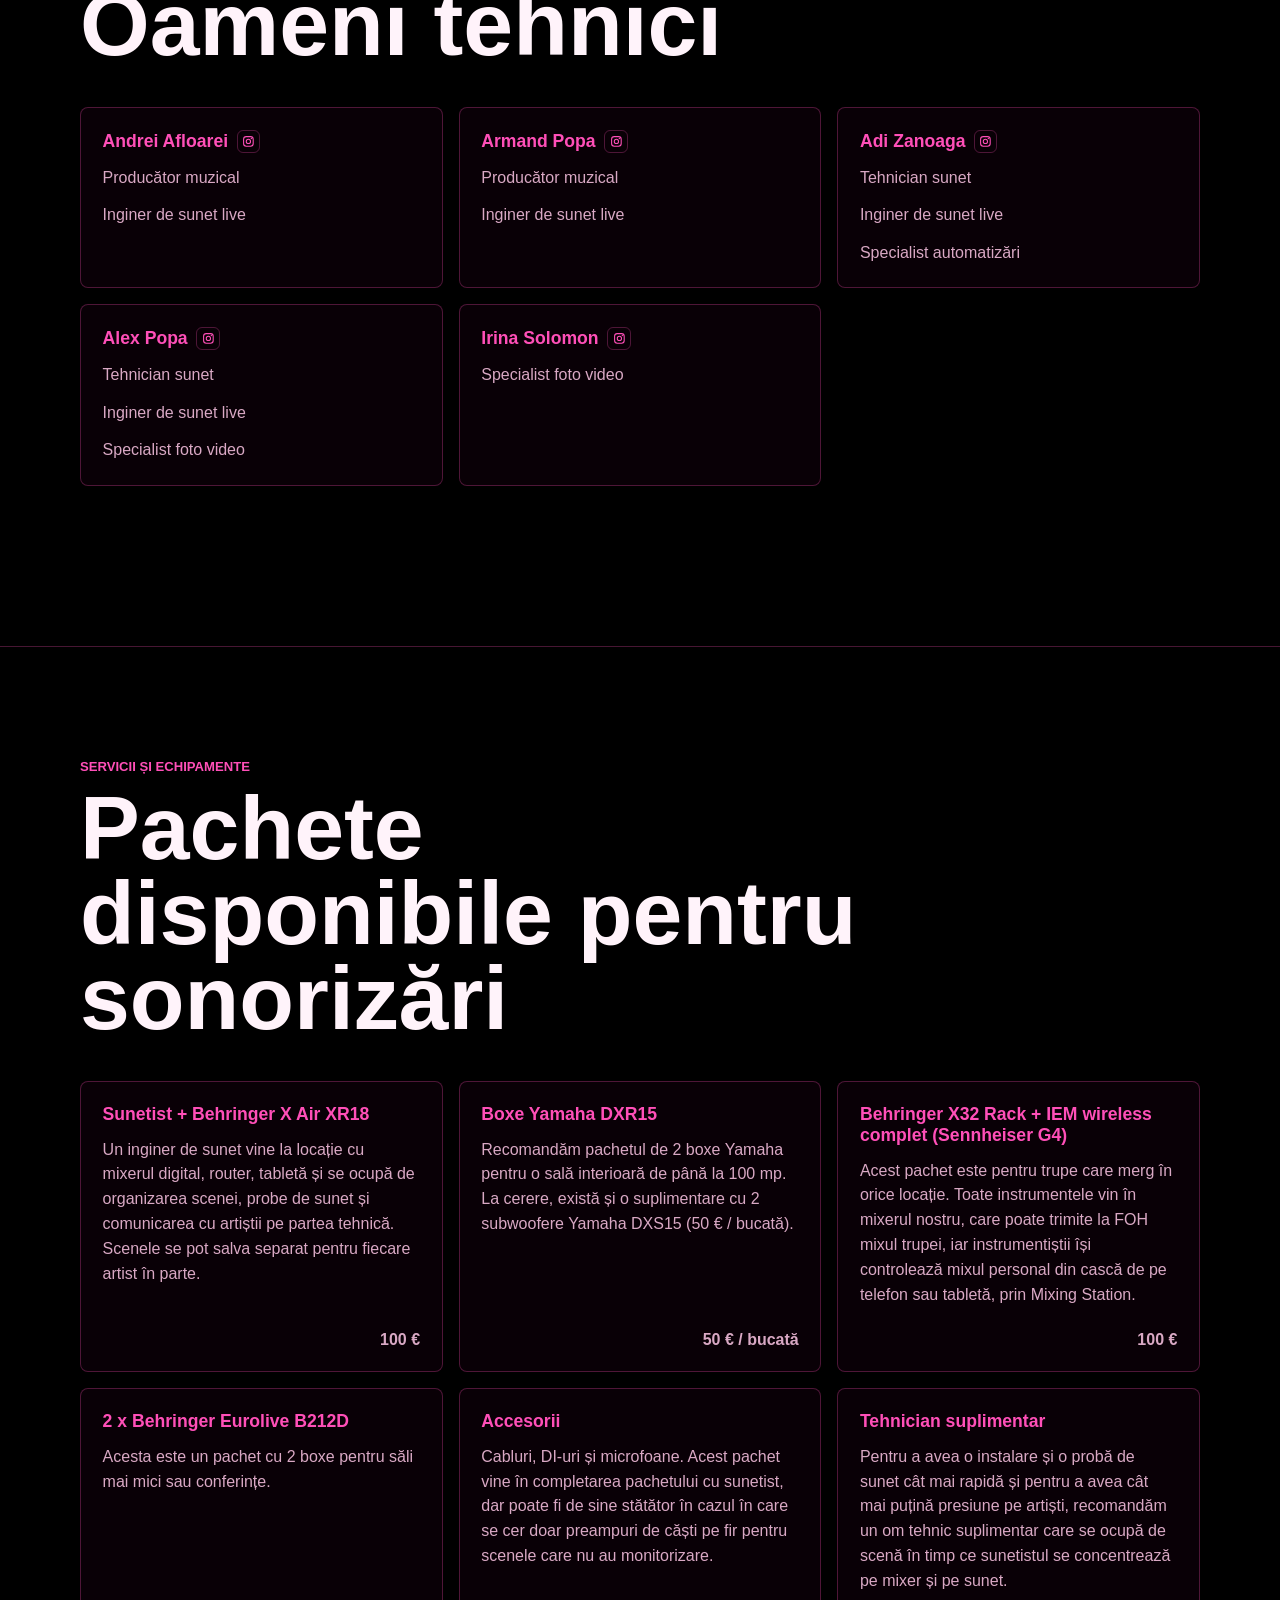
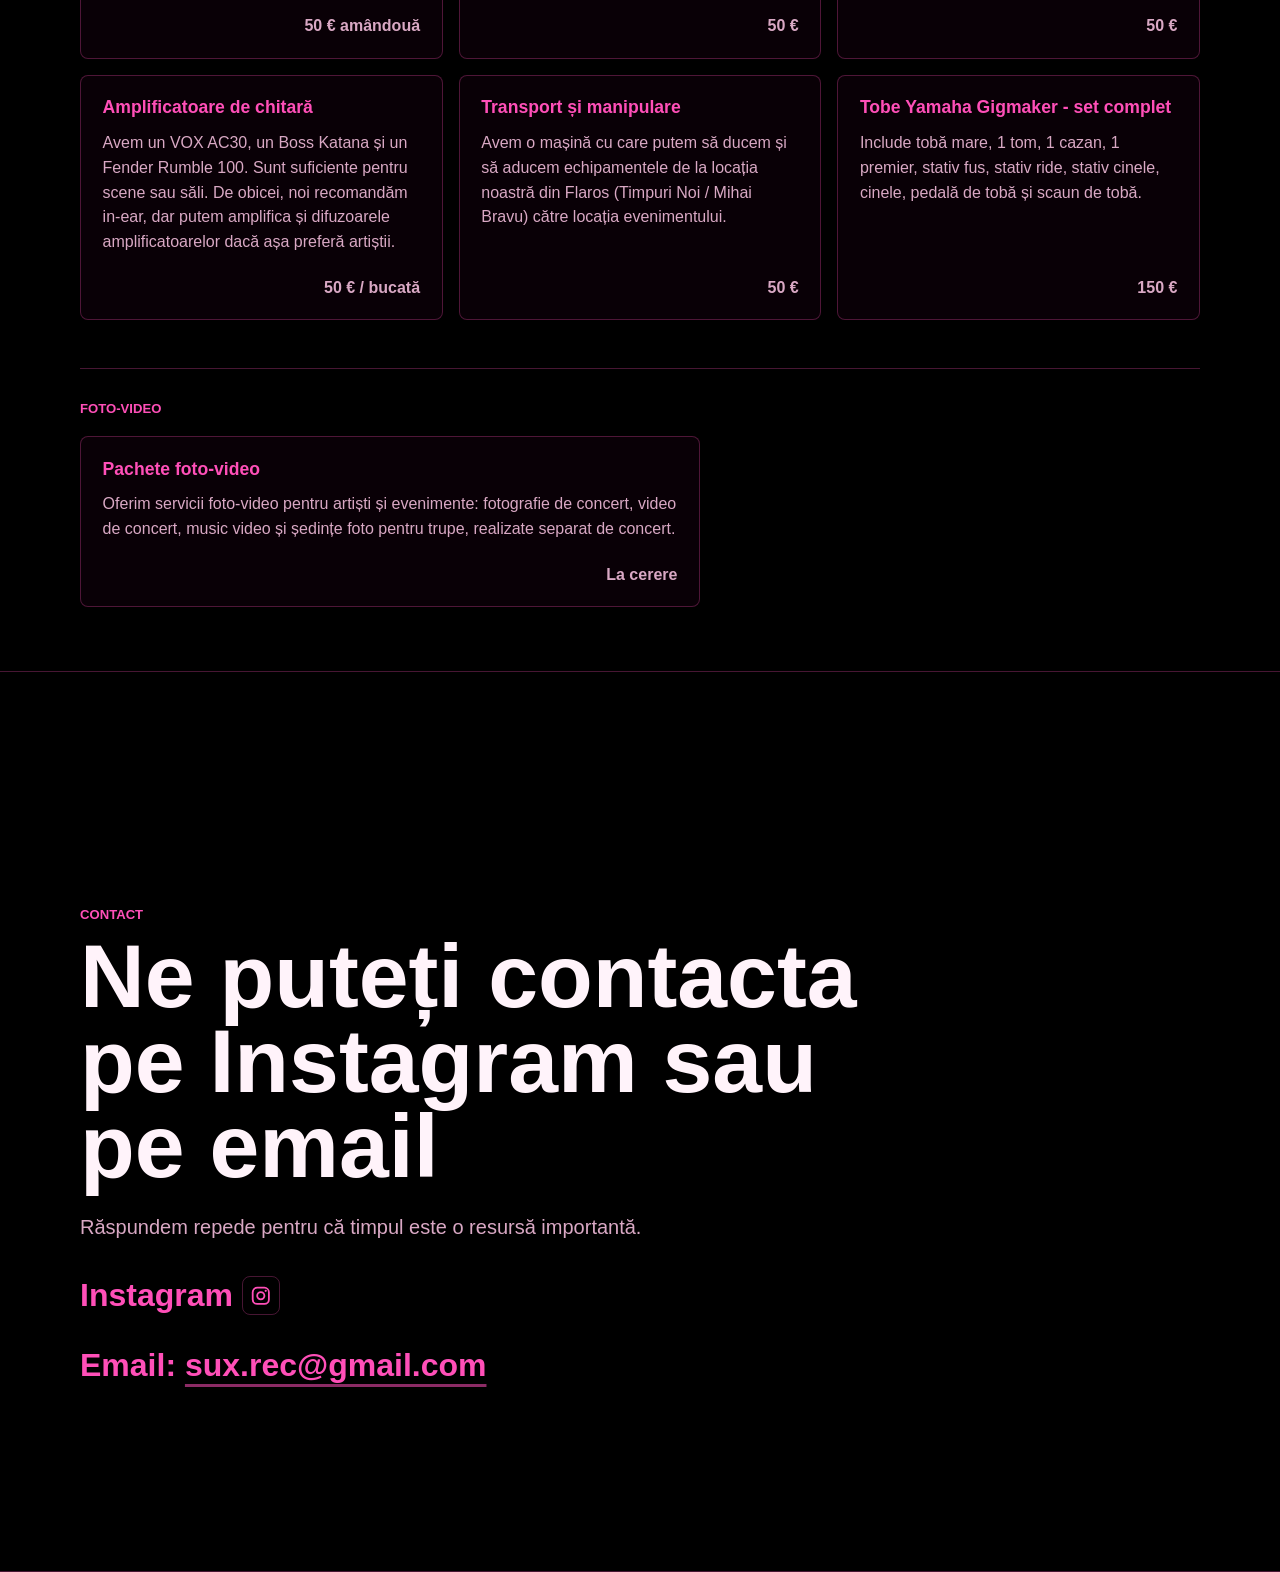
==== commit 35153ff7: "foto video" ====
--- a/index.html
+++ b/index.html
@@ -345,6 +345,21 @@
       .service-card {
         position: relative;
         padding-bottom: 4rem;
+      }
+
+      .service-separator {
+        margin-top: 3rem;
+        padding-top: 2rem;
+        border-top: 1px solid var(--line);
+      }
+
+      .service-separator .grid {
+        margin-top: 1.25rem;
+      }
+
+      .media-grid {
+        grid-template-columns: minmax(0, 1fr);
+        max-width: 620px;
       }
 
       .service-price {
@@ -612,7 +627,7 @@
               <p>Inginer de sunet live</p>
               <p>Specialist automatizări</p>
             </article>
-              <article class="card">
+            <article class="card">
               <div class="name-row">
                 <h3>Alex Popa</h3>
                 <a class="mini-social-link" href="https://www.instagram.com/alex_popa_trv_29/" target="_blank" rel="noopener noreferrer" aria-label="Instagram Alex Popa">
@@ -625,6 +640,20 @@
               </div>
               <p>Tehnician sunet</p>
               <p>Inginer de sunet live</p>
+              <p>Specialist foto video</p>
+            </article>
+            <article class="card">
+              <div class="name-row">
+                <h3>Irina Solomon</h3>
+                <a class="mini-social-link" href="https://www.instagram.com/irinamsolomon/" target="_blank" rel="noopener noreferrer" aria-label="Instagram Irina Solomon">
+                  <svg viewBox="0 0 24 24" aria-hidden="true">
+                    <rect x="3" y="3" width="18" height="18" rx="5" fill="none" stroke="currentColor" stroke-width="2"></rect>
+                    <circle cx="12" cy="12" r="4" fill="none" stroke="currentColor" stroke-width="2"></circle>
+                    <circle cx="17.5" cy="6.5" r="1.25" fill="currentColor"></circle>
+                  </svg>
+                </a>
+              </div>
+              <p>Specialist foto video</p>
             </article>
           </div>
         </div>
@@ -680,6 +709,16 @@
               <p>Include tobă mare, 1 tom, 1 cazan, 1 premier, stativ fus, stativ ride, stativ cinele, cinele, pedală de tobă și scaun de tobă.</p>
               <p class="service-price">150 €</p>
             </article>
+          </div>
+          <div class="service-separator">
+            <p class="eyebrow">Foto-video</p>
+            <div class="grid media-grid">
+              <article class="card service-card">
+                <h3>Pachete foto-video</h3>
+                <p>Oferim servicii foto-video pentru artiști și evenimente: fotografie de concert, video de concert, music video și ședințe foto pentru trupe, realizate separat de concert.</p>
+                <p class="service-price">La cerere</p>
+              </article>
+            </div>
           </div>
         </div>
       </section>
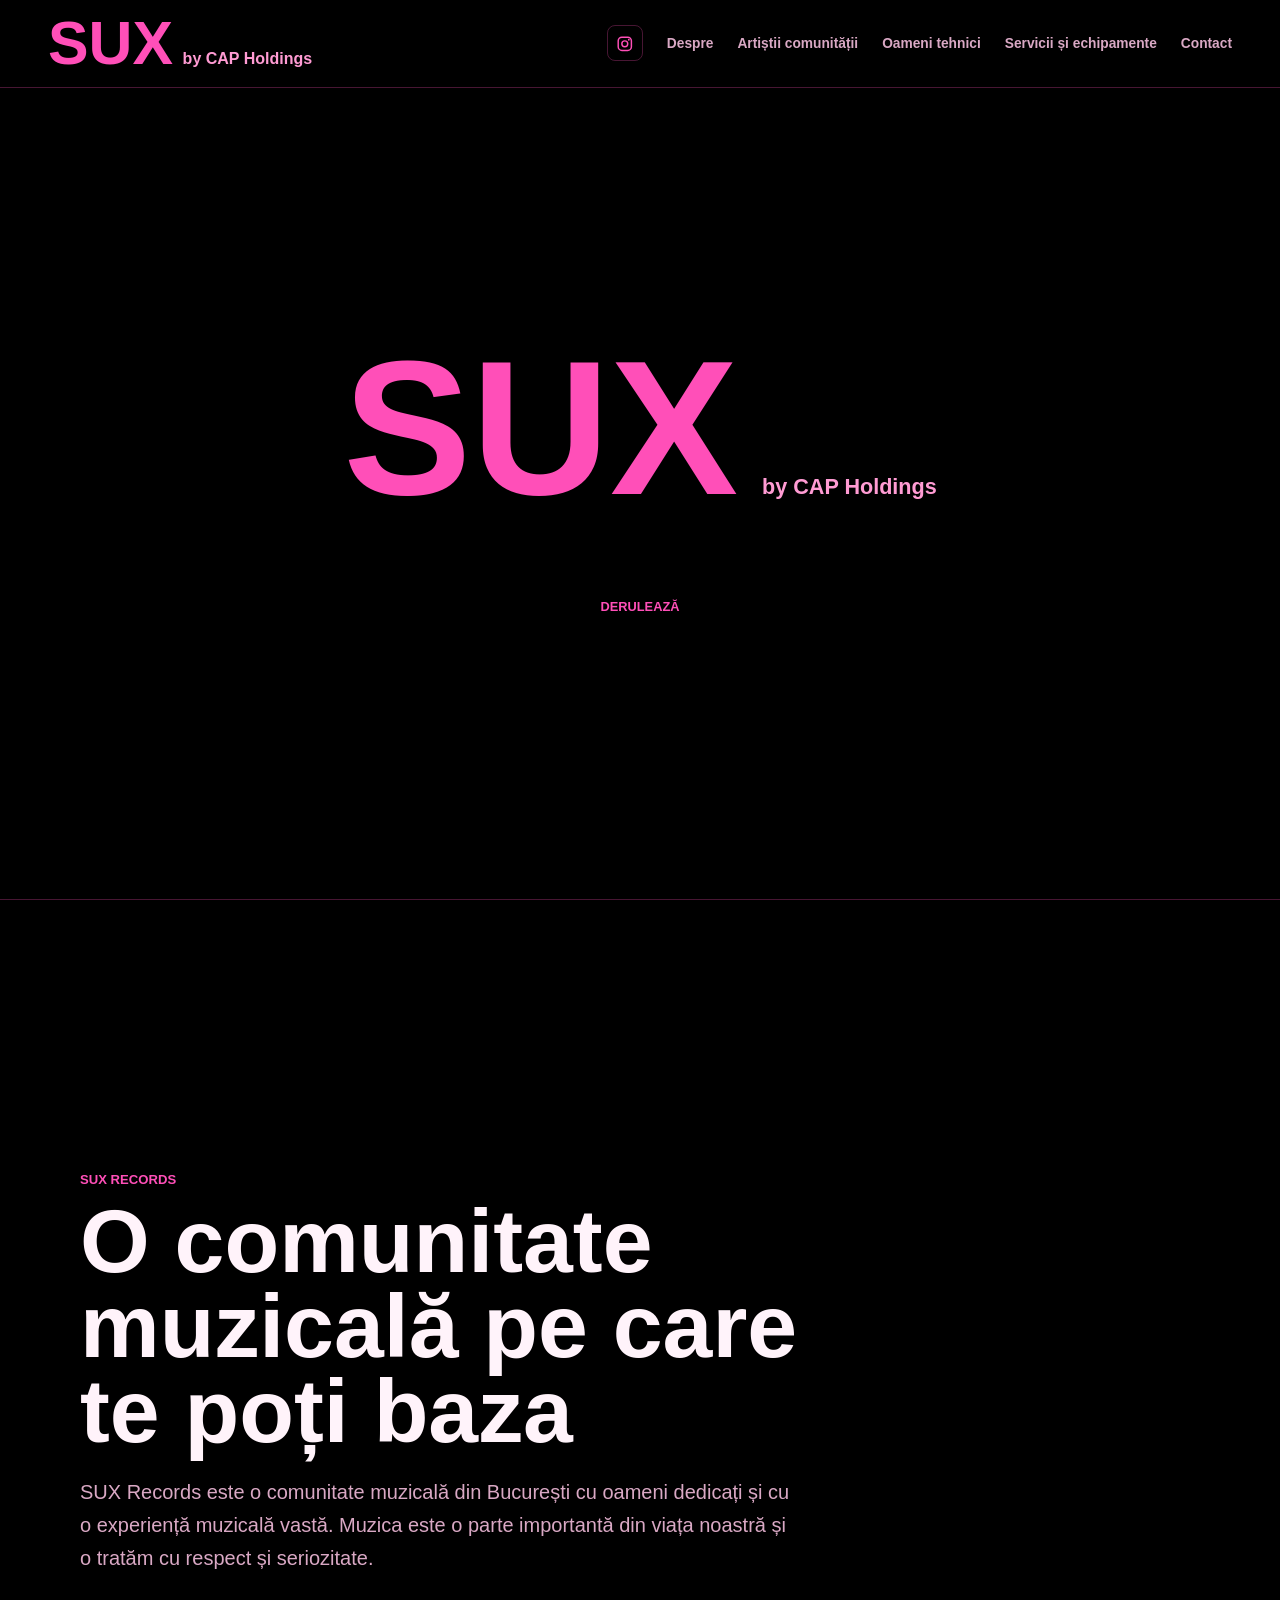
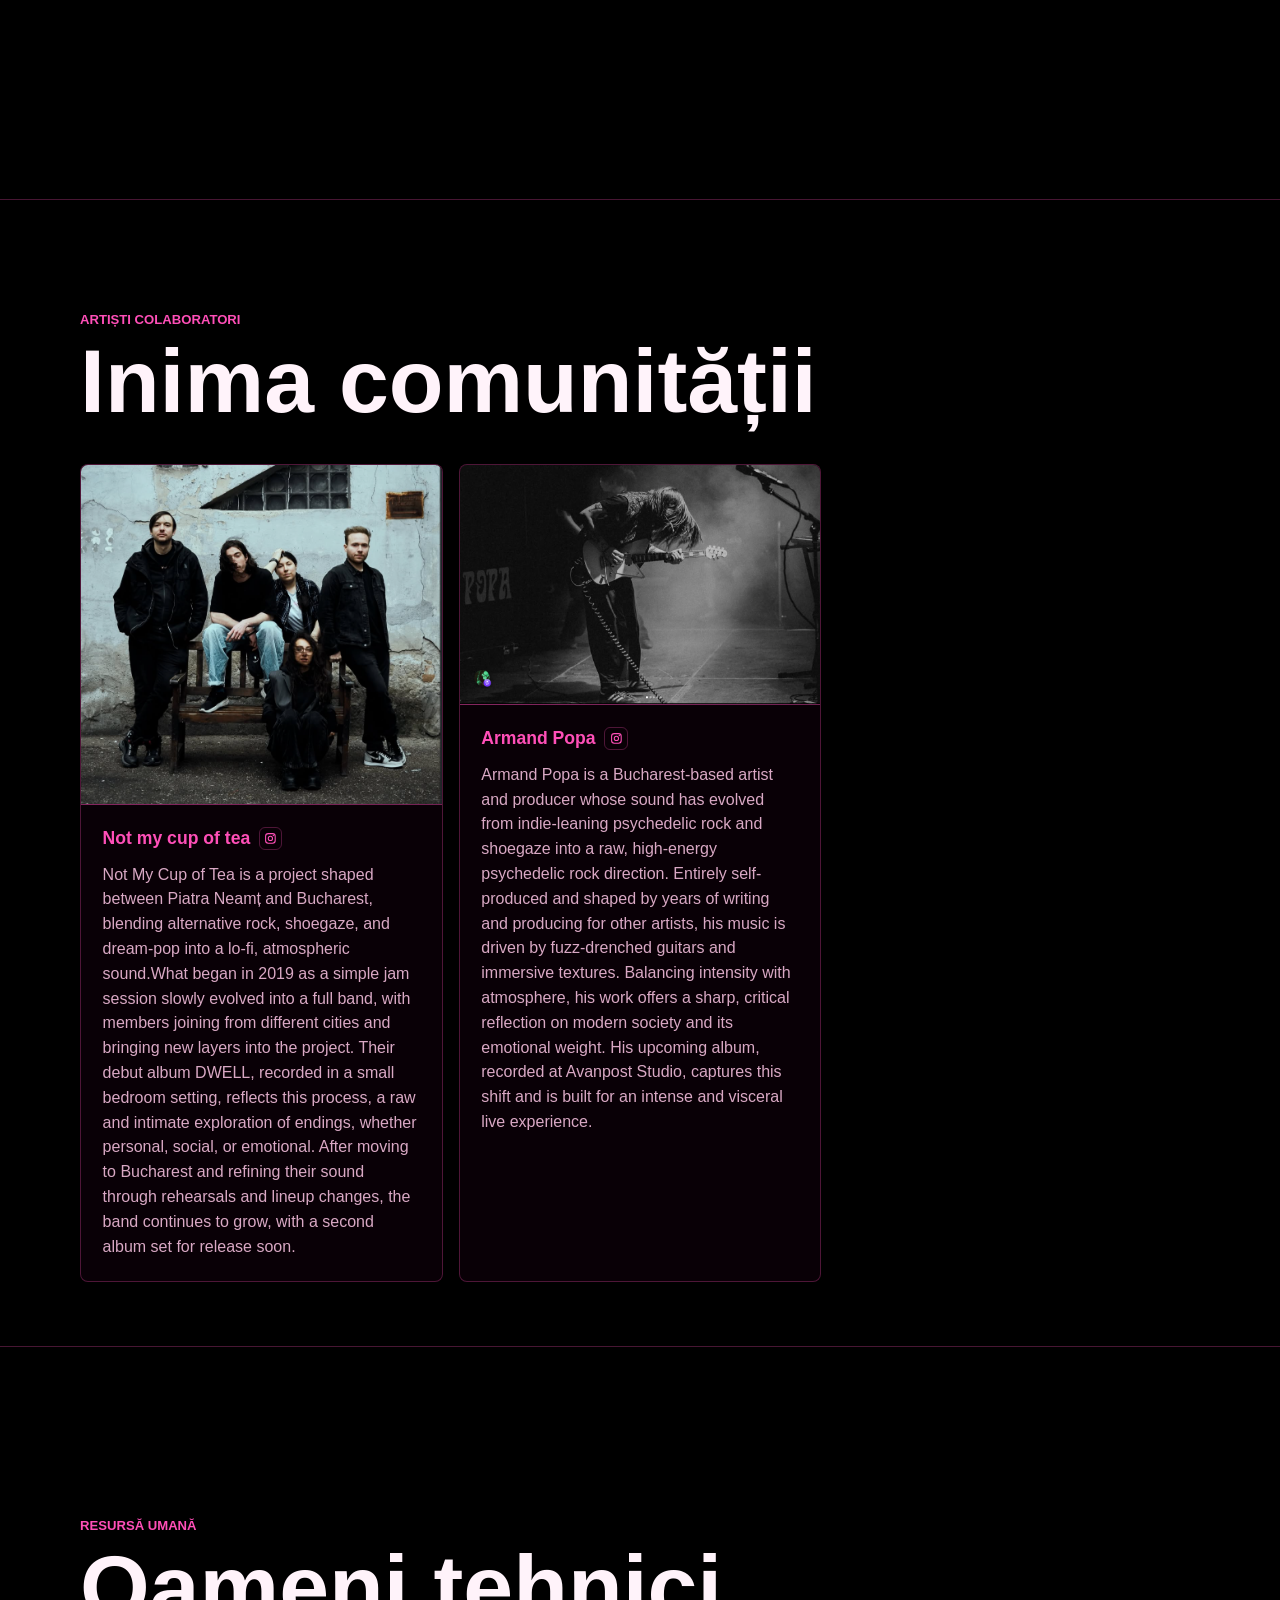
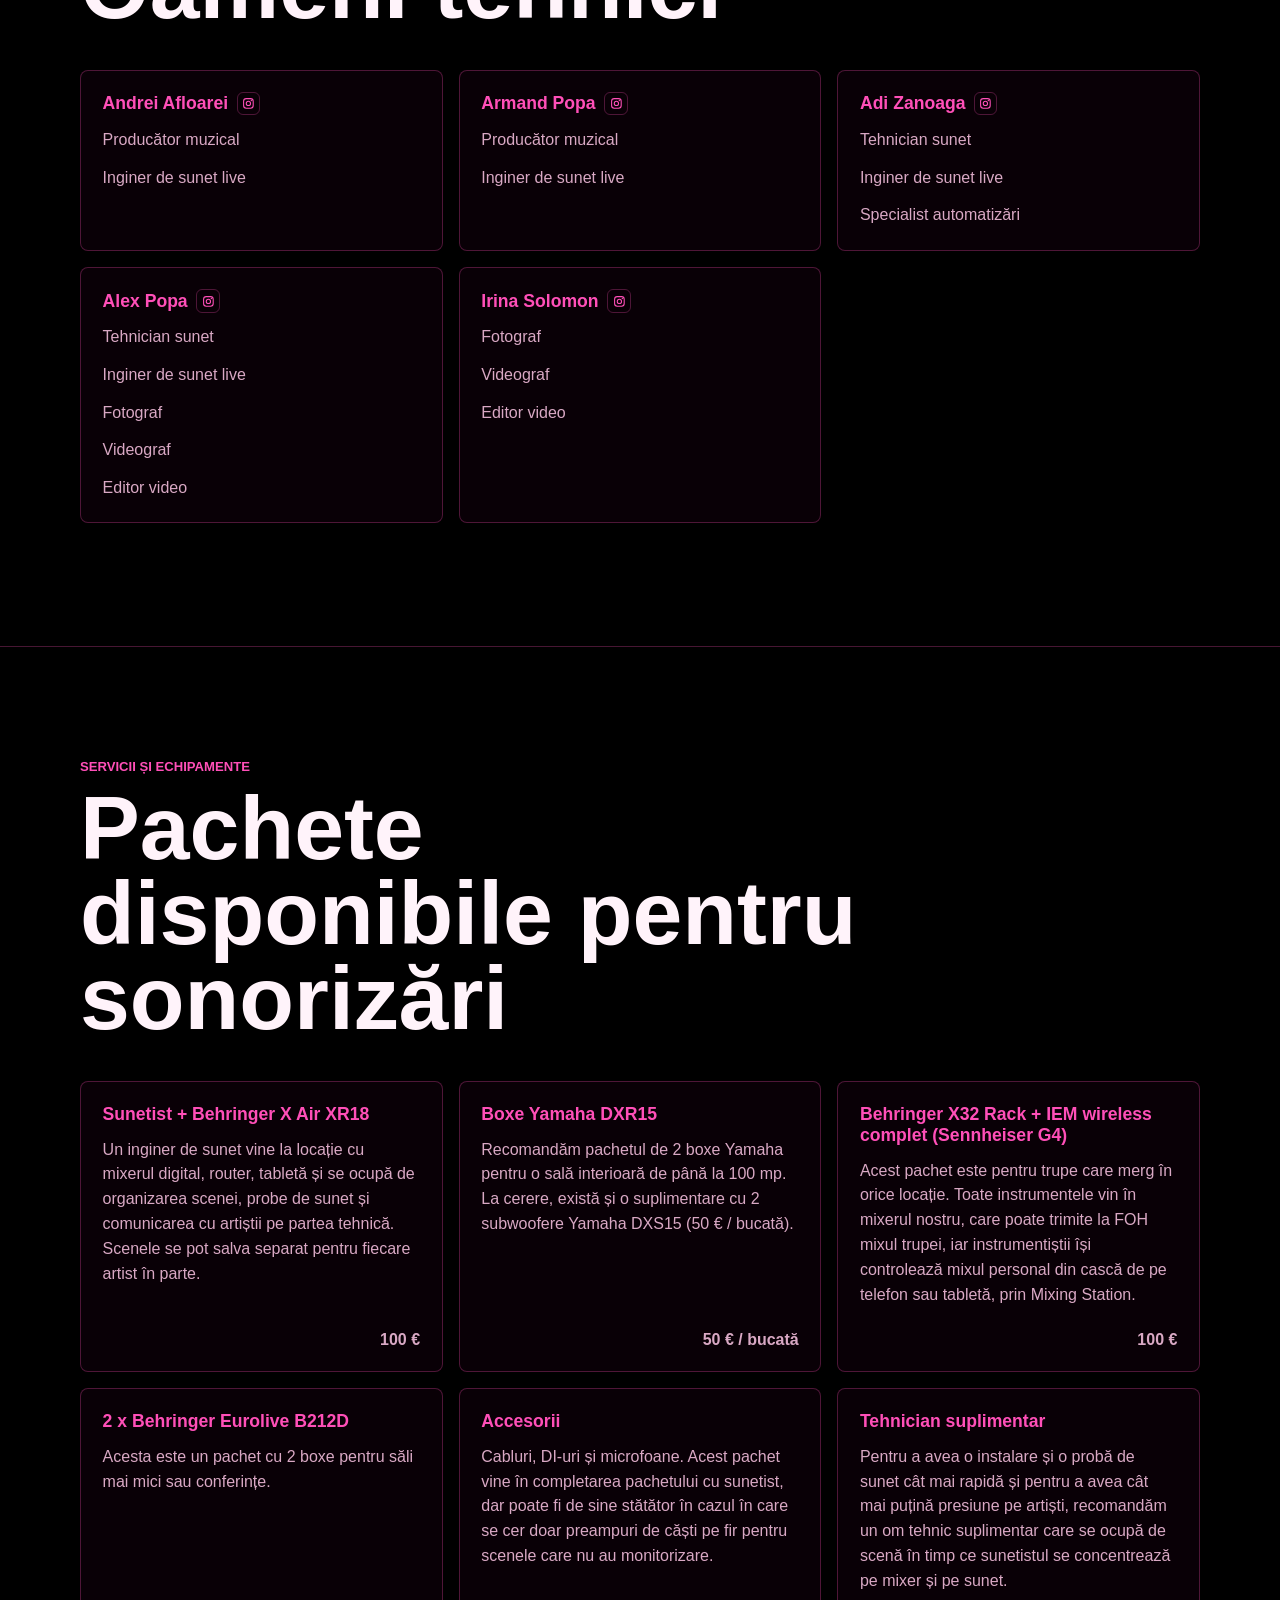
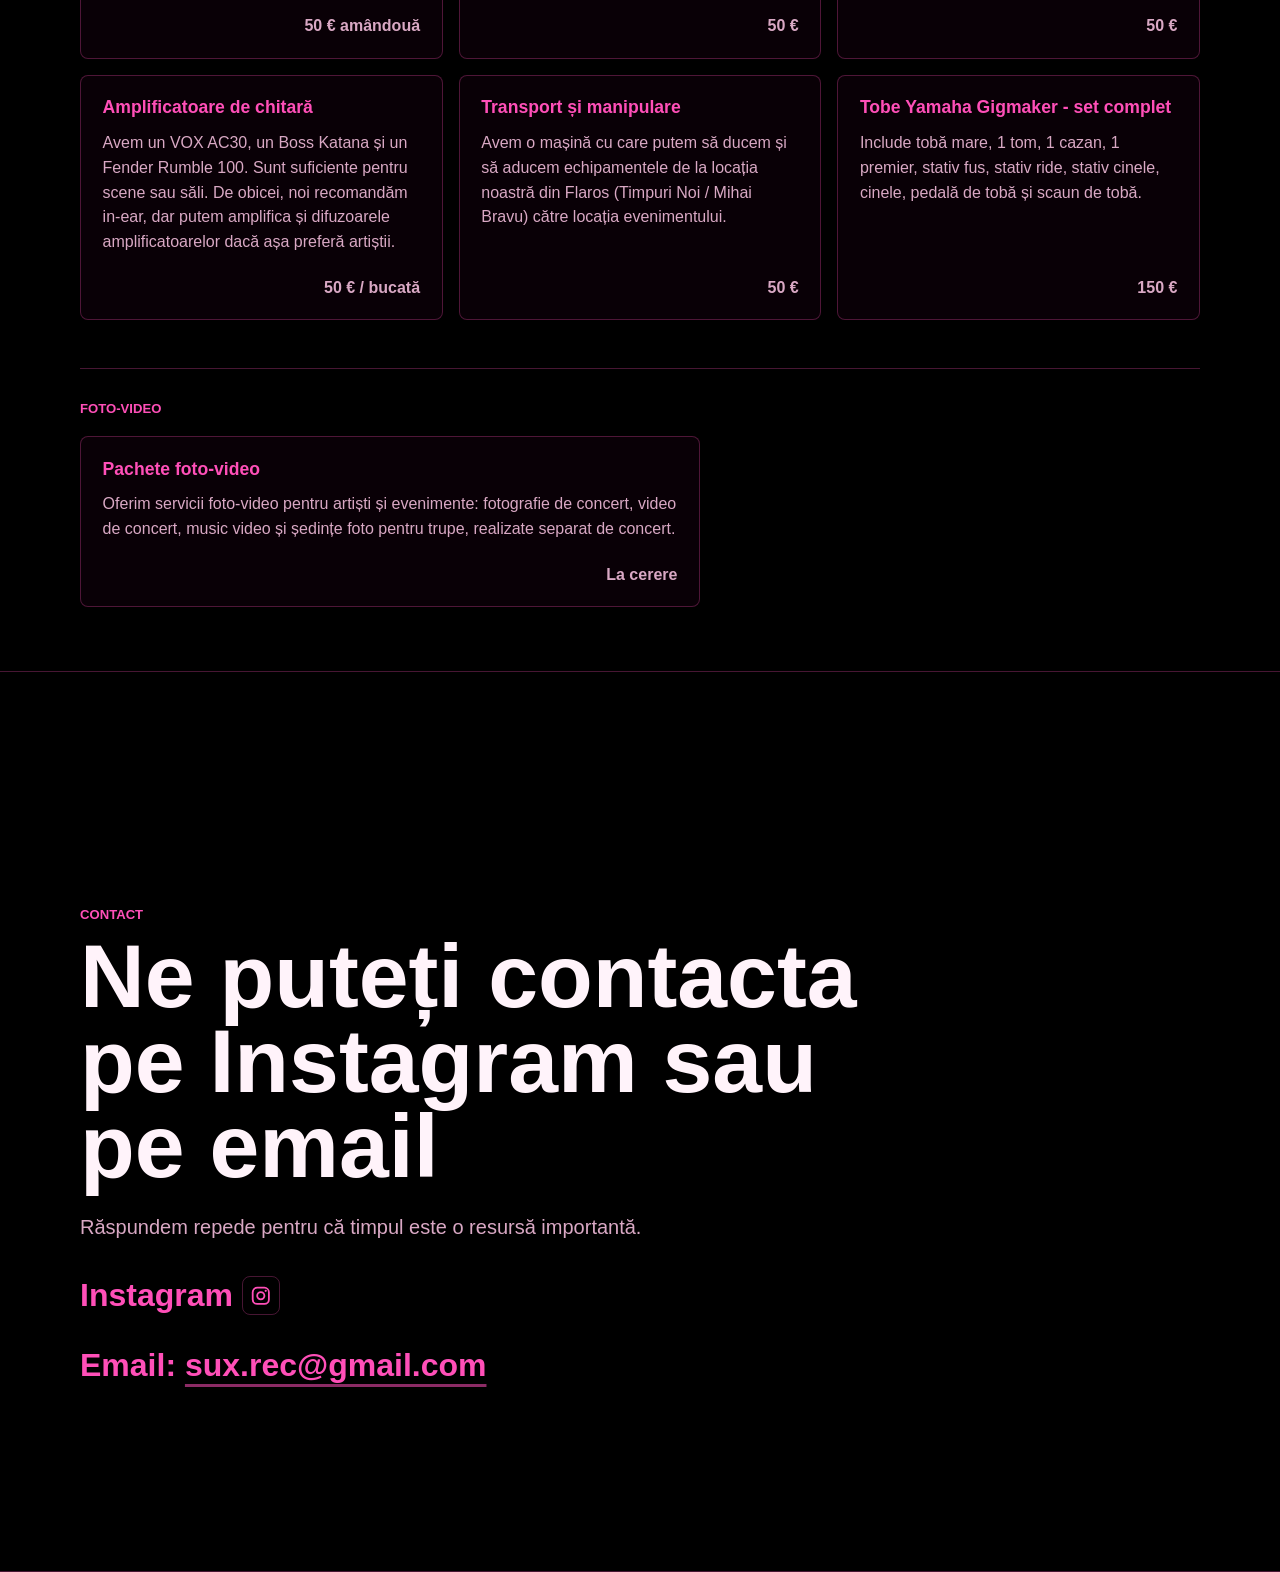
==== commit c40522f6: "text video si foto" ====
--- a/index.html
+++ b/index.html
@@ -640,7 +640,9 @@
               </div>
               <p>Tehnician sunet</p>
               <p>Inginer de sunet live</p>
-              <p>Specialist foto video</p>
+              <p>Fotograf</p>
+              <p>Videograf</p>
+              <p>Editor video</p>
             </article>
             <article class="card">
               <div class="name-row">
@@ -653,7 +655,9 @@
                   </svg>
                 </a>
               </div>
-              <p>Specialist foto video</p>
+              <p>Fotograf</p>
+              <p>Videograf</p>
+              <p>Editor video</p>
             </article>
           </div>
         </div>
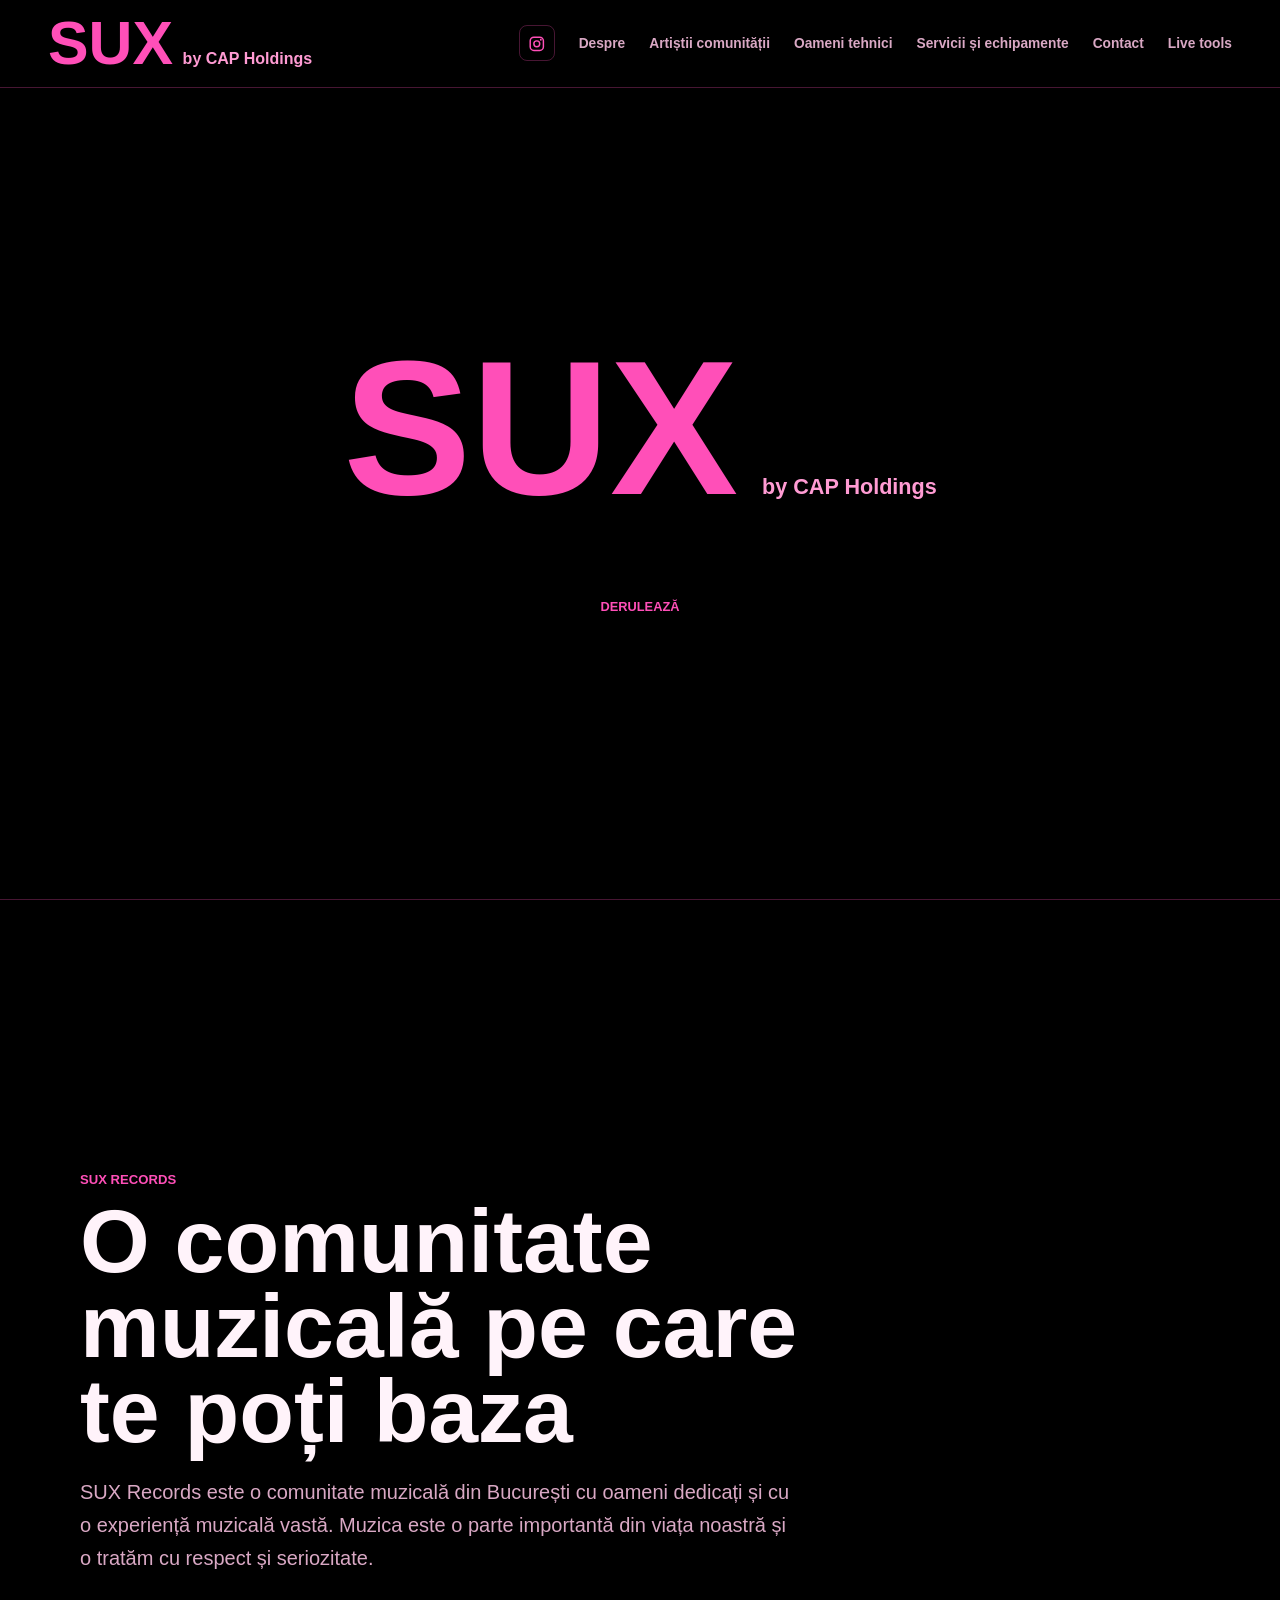
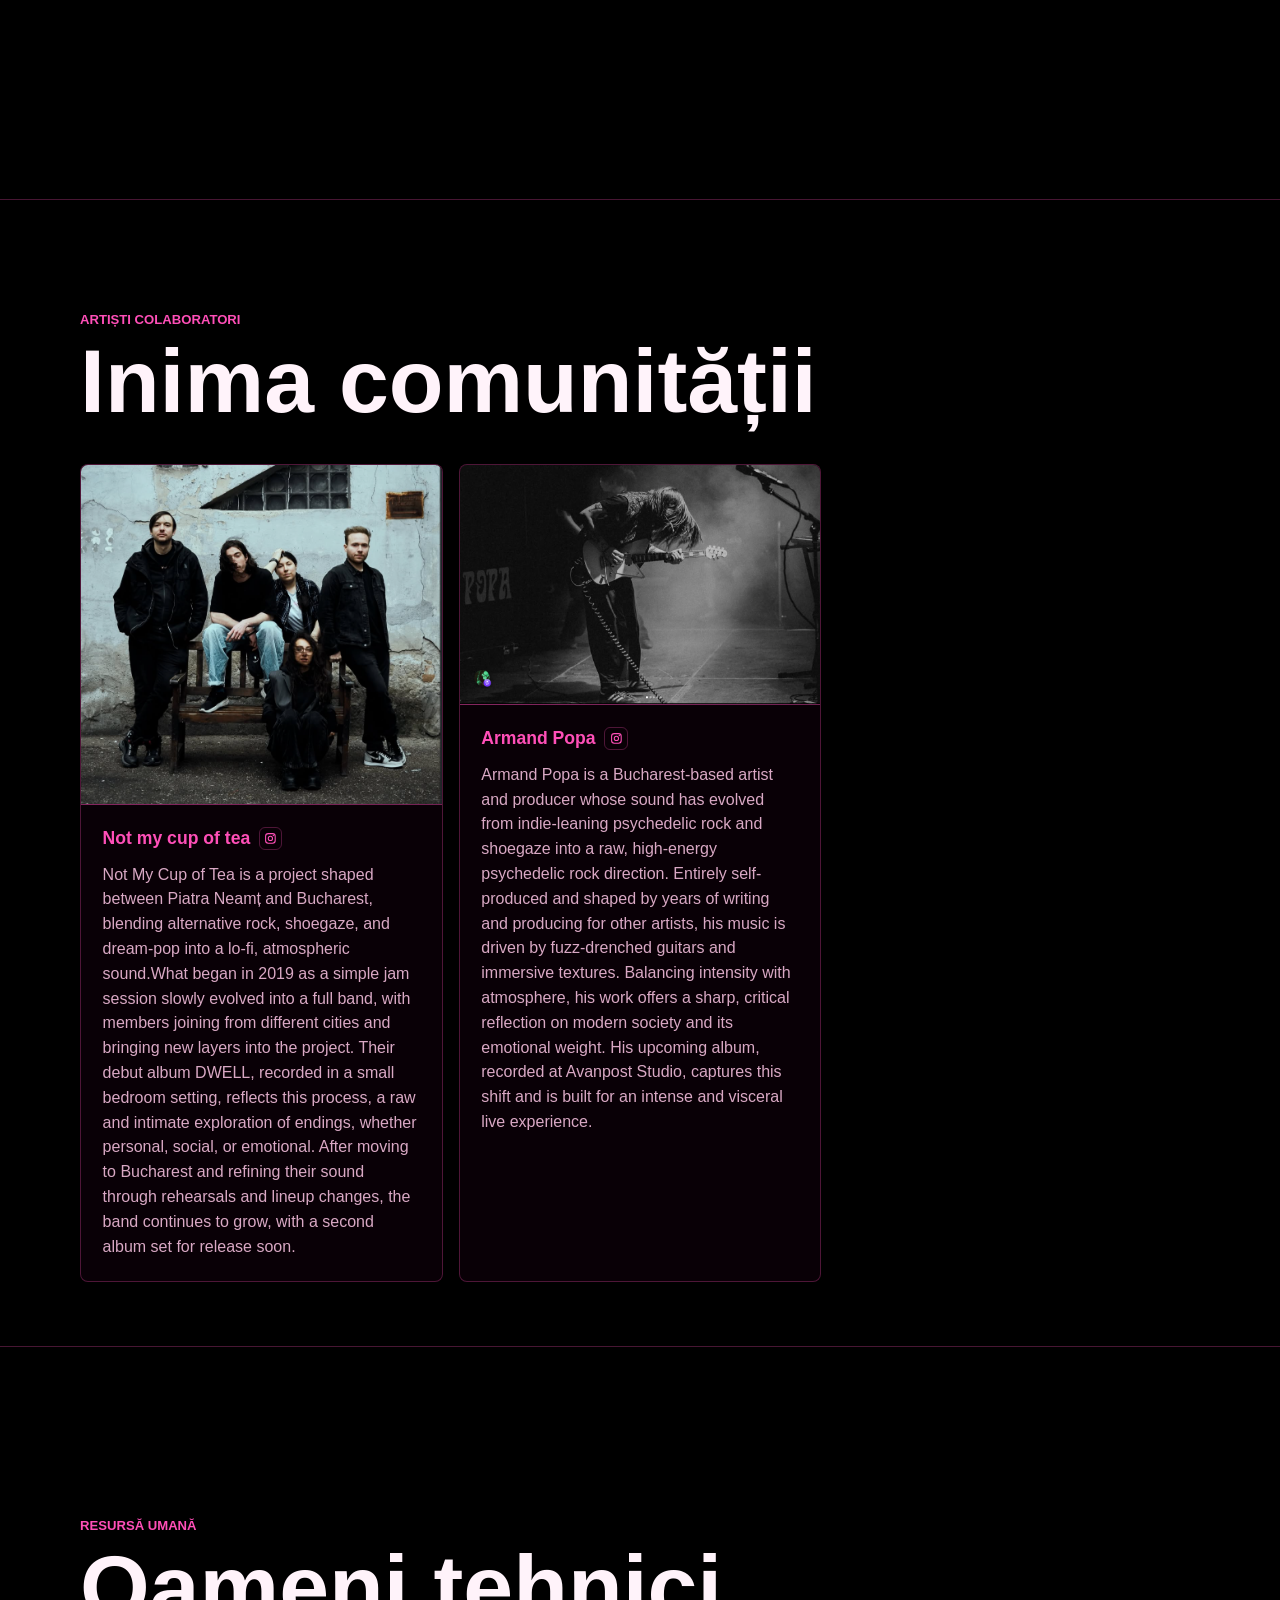
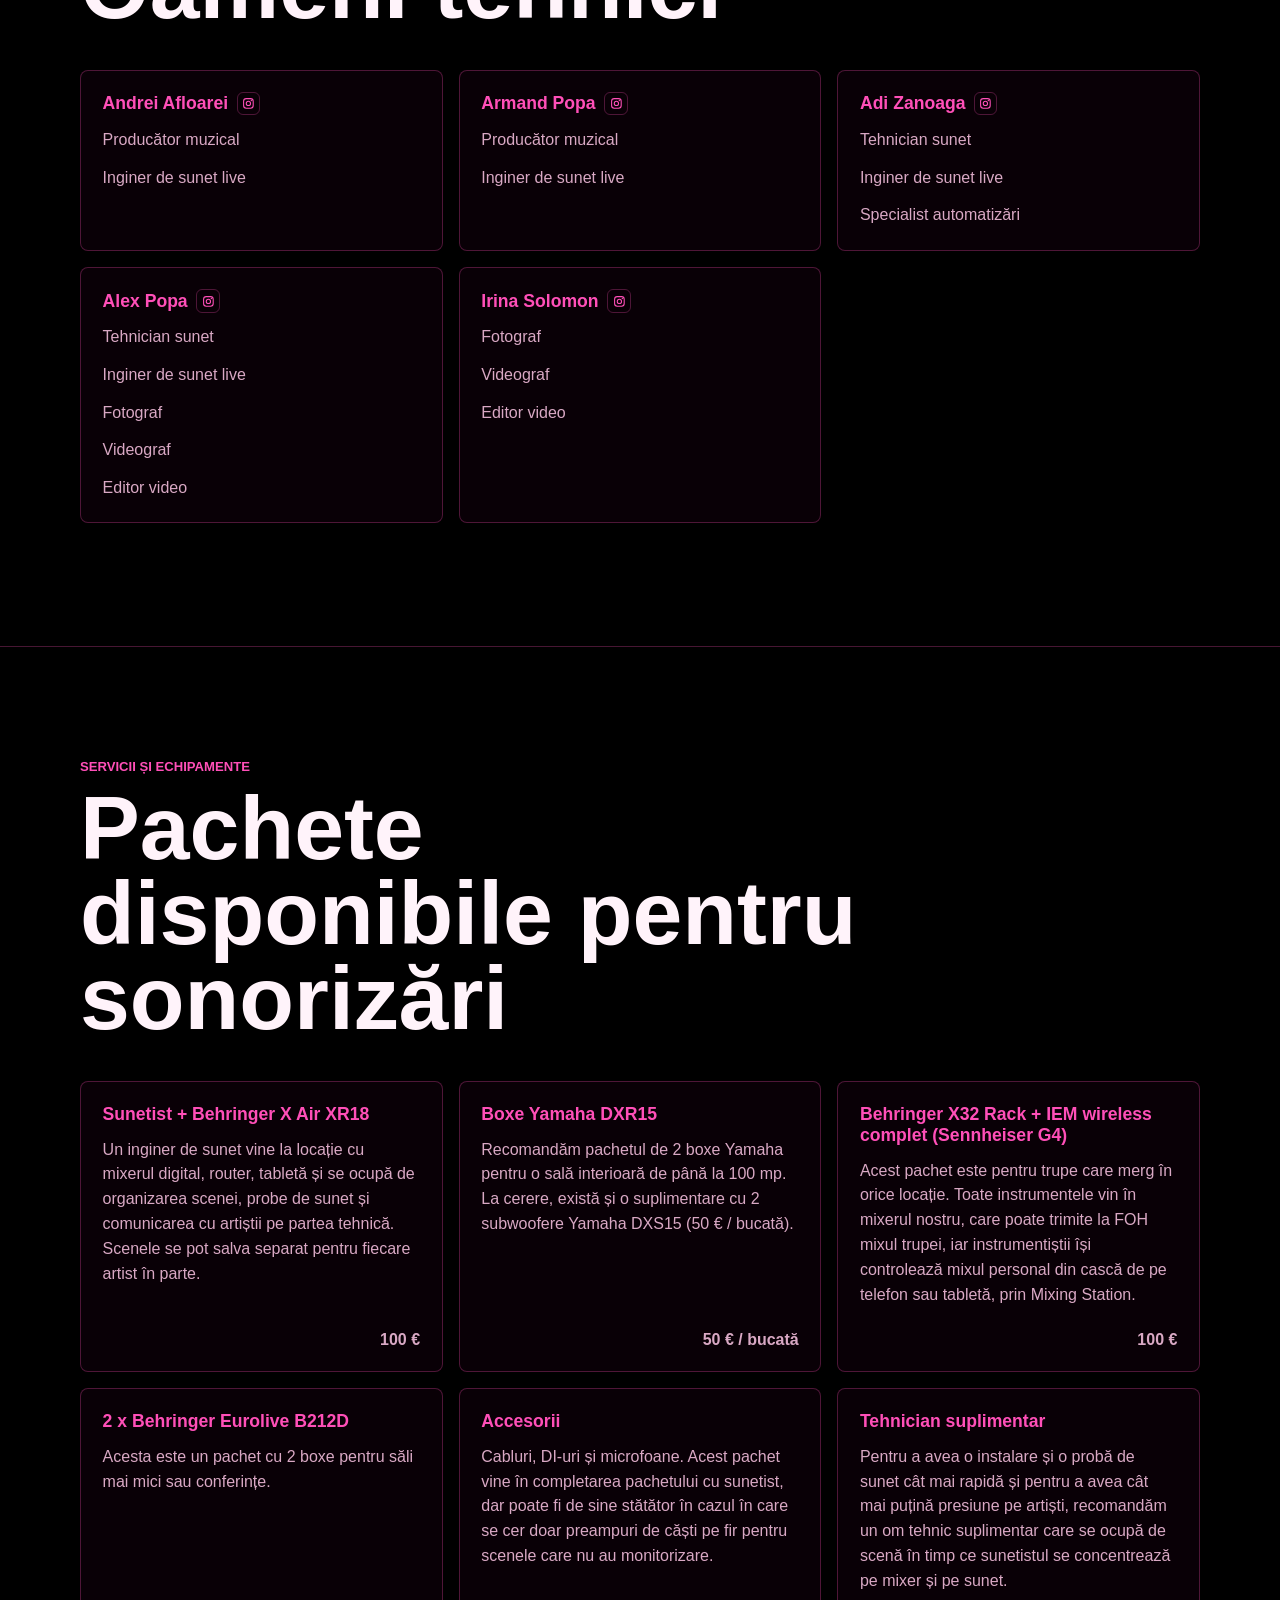
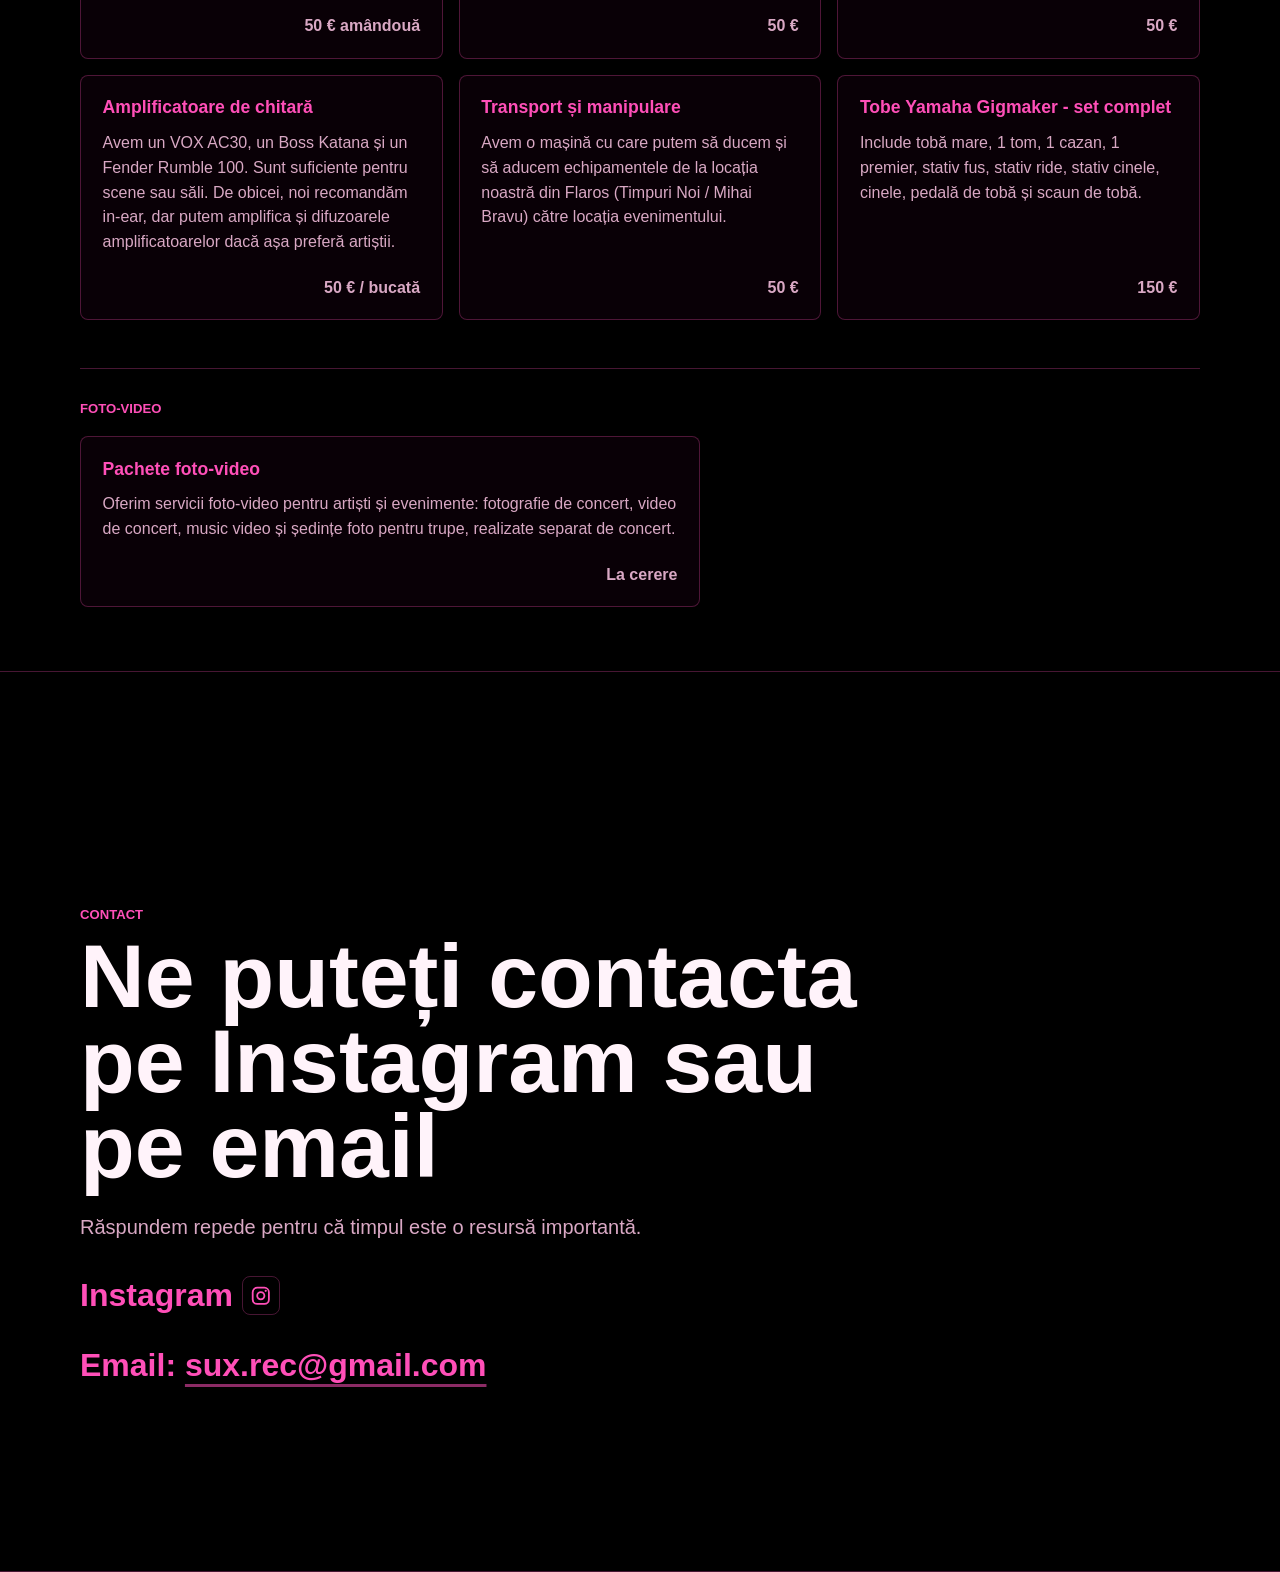
==== commit 37b3cfe5: "adaugare extensie pentru QR" ====
--- a/index.html
+++ b/index.html
@@ -477,6 +477,7 @@
           <a href="#oameni-tehnici">Oameni tehnici</a>
           <a href="#servicii">Servicii și echipamente</a>
           <a href="#contact">Contact</a>
+          <a href="live-tools.html">Live tools</a>
         </nav>
       </div>
       <div class="mobile-actions">
@@ -502,6 +503,7 @@
               <a href="#oameni-tehnici">Oameni tehnici</a>
               <a href="#servicii">Servicii</a>
               <a href="#contact">Contact</a>
+              <a href="live-tools.html">Live tools</a>
             </nav>
           </div>
         </details>
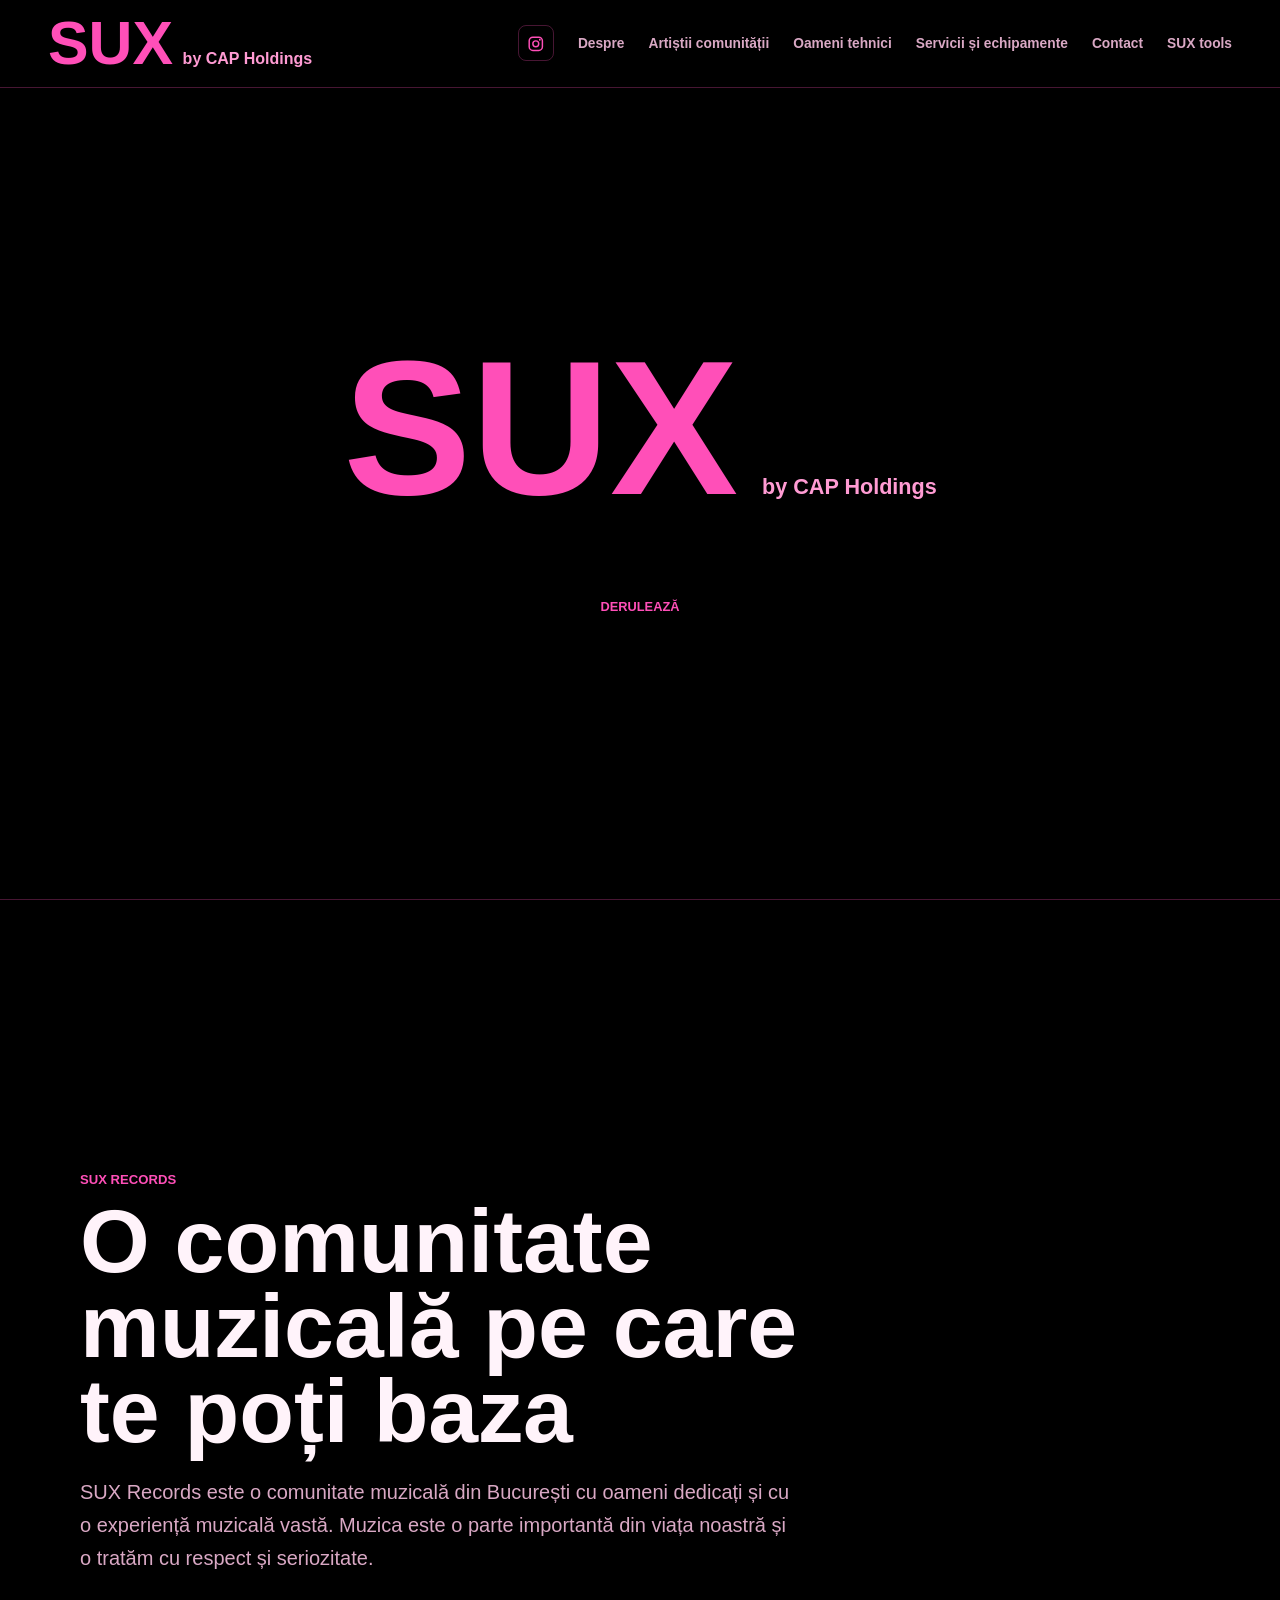
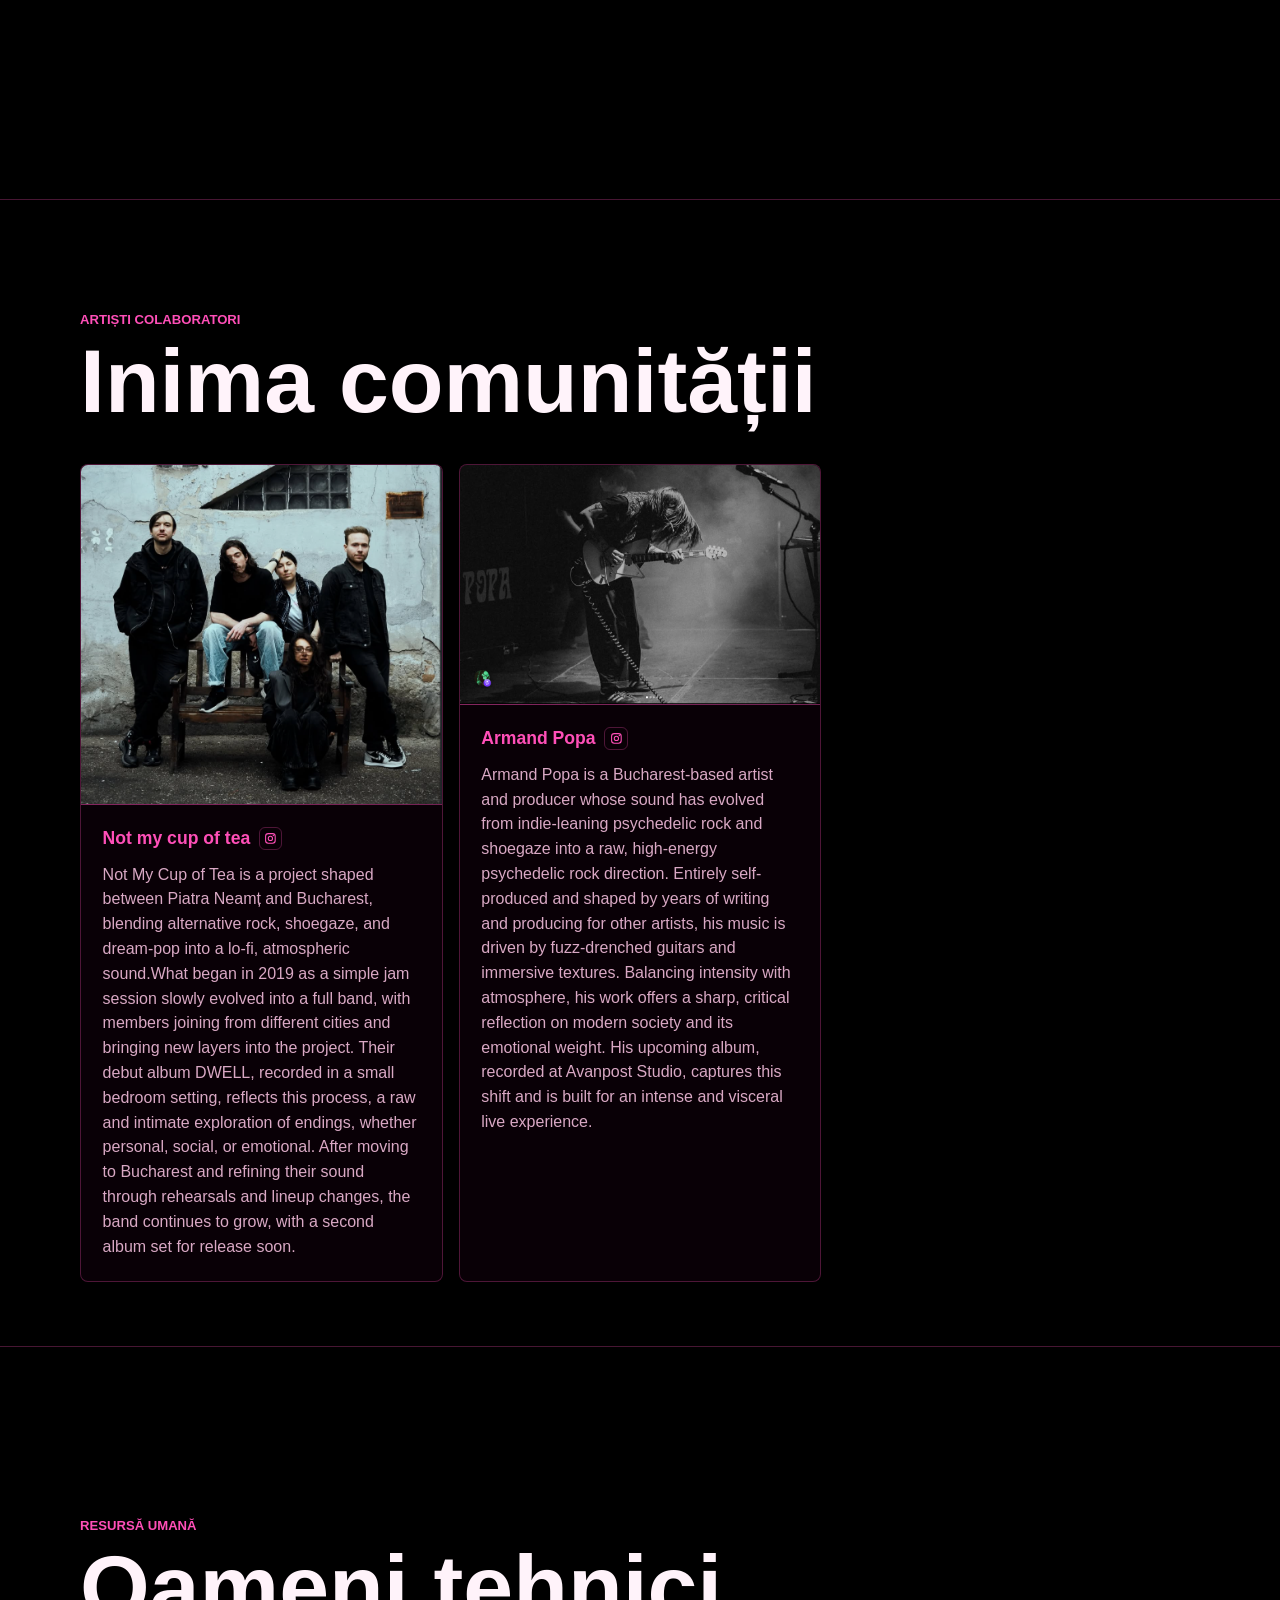
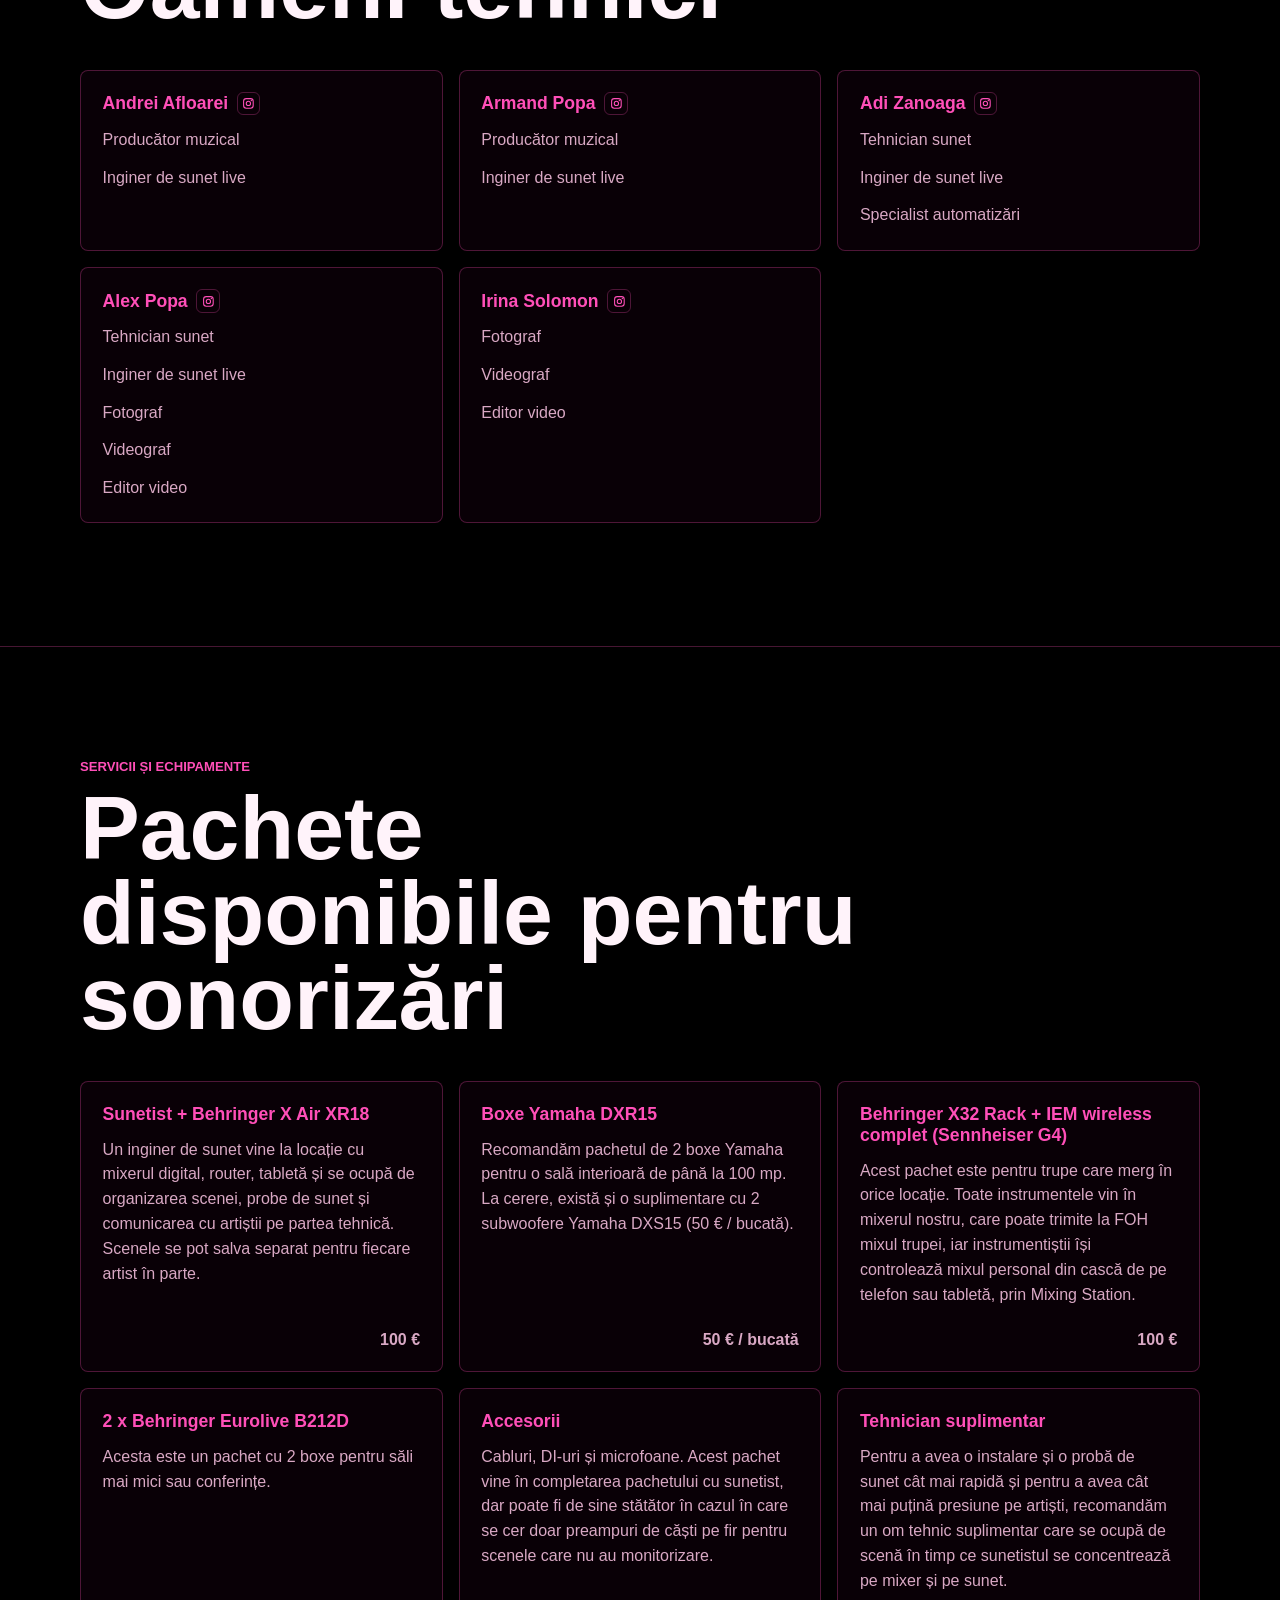
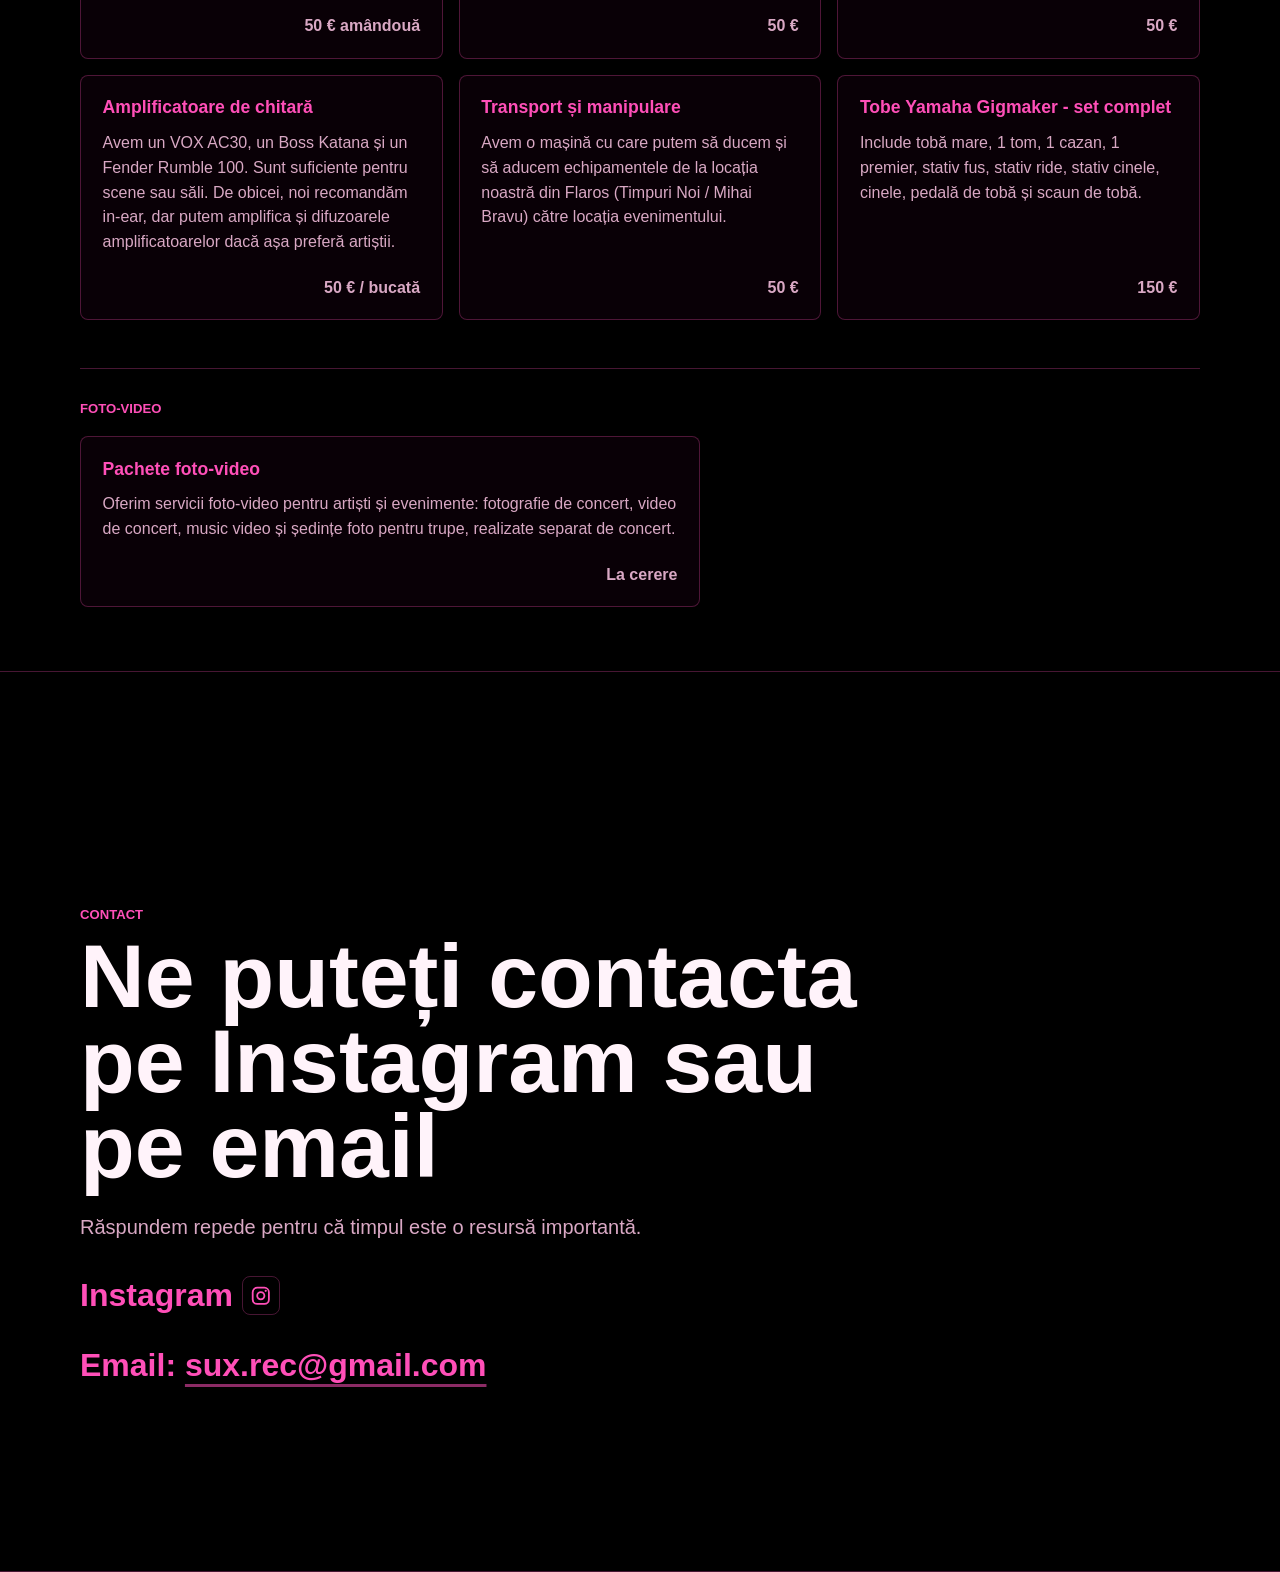
==== commit 41698aad: "routere si login" ====
--- a/index.html
+++ b/index.html
@@ -477,7 +477,7 @@
           <a href="#oameni-tehnici">Oameni tehnici</a>
           <a href="#servicii">Servicii și echipamente</a>
           <a href="#contact">Contact</a>
-          <a href="live-tools.html">Live tools</a>
+          <a href="live-tools.html?login=1">SUX tools</a>
         </nav>
       </div>
       <div class="mobile-actions">
@@ -503,7 +503,7 @@
               <a href="#oameni-tehnici">Oameni tehnici</a>
               <a href="#servicii">Servicii</a>
               <a href="#contact">Contact</a>
-              <a href="live-tools.html">Live tools</a>
+              <a href="live-tools.html?login=1">SUX tools</a>
             </nav>
           </div>
         </details>
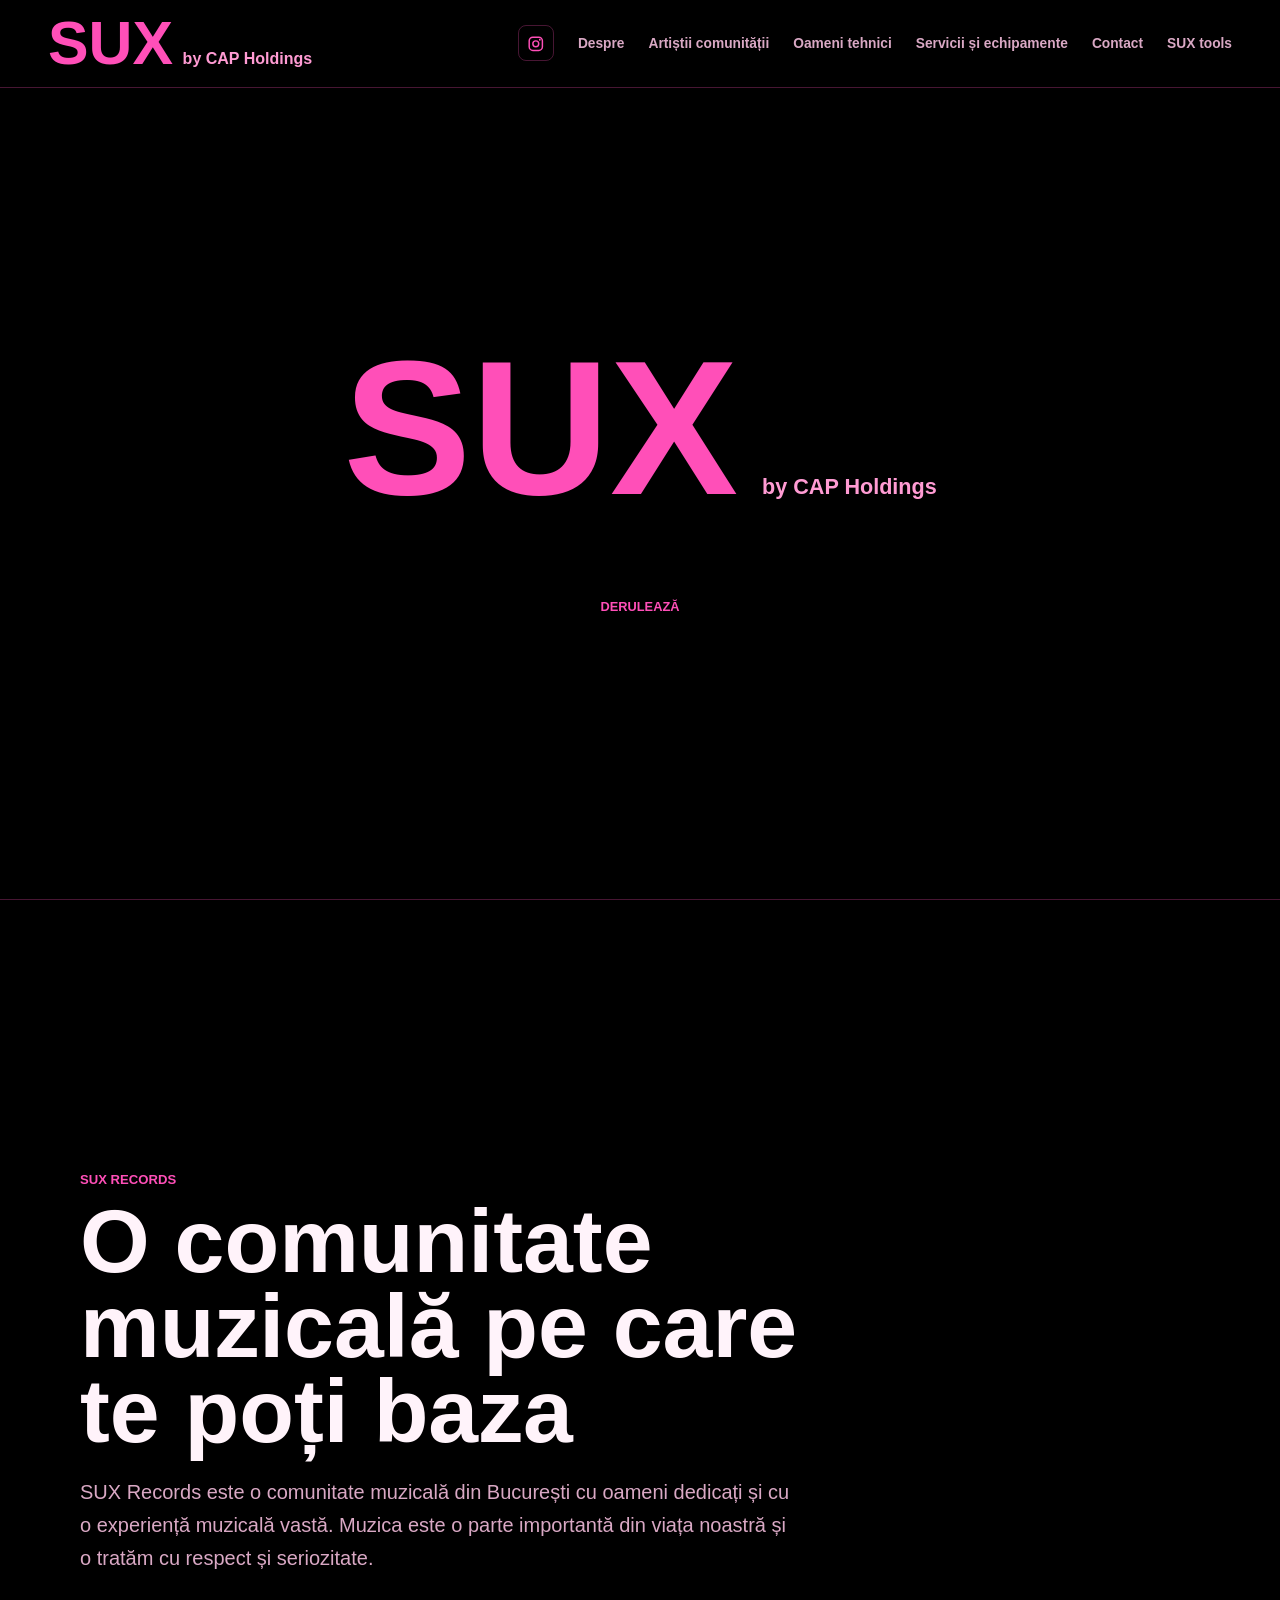
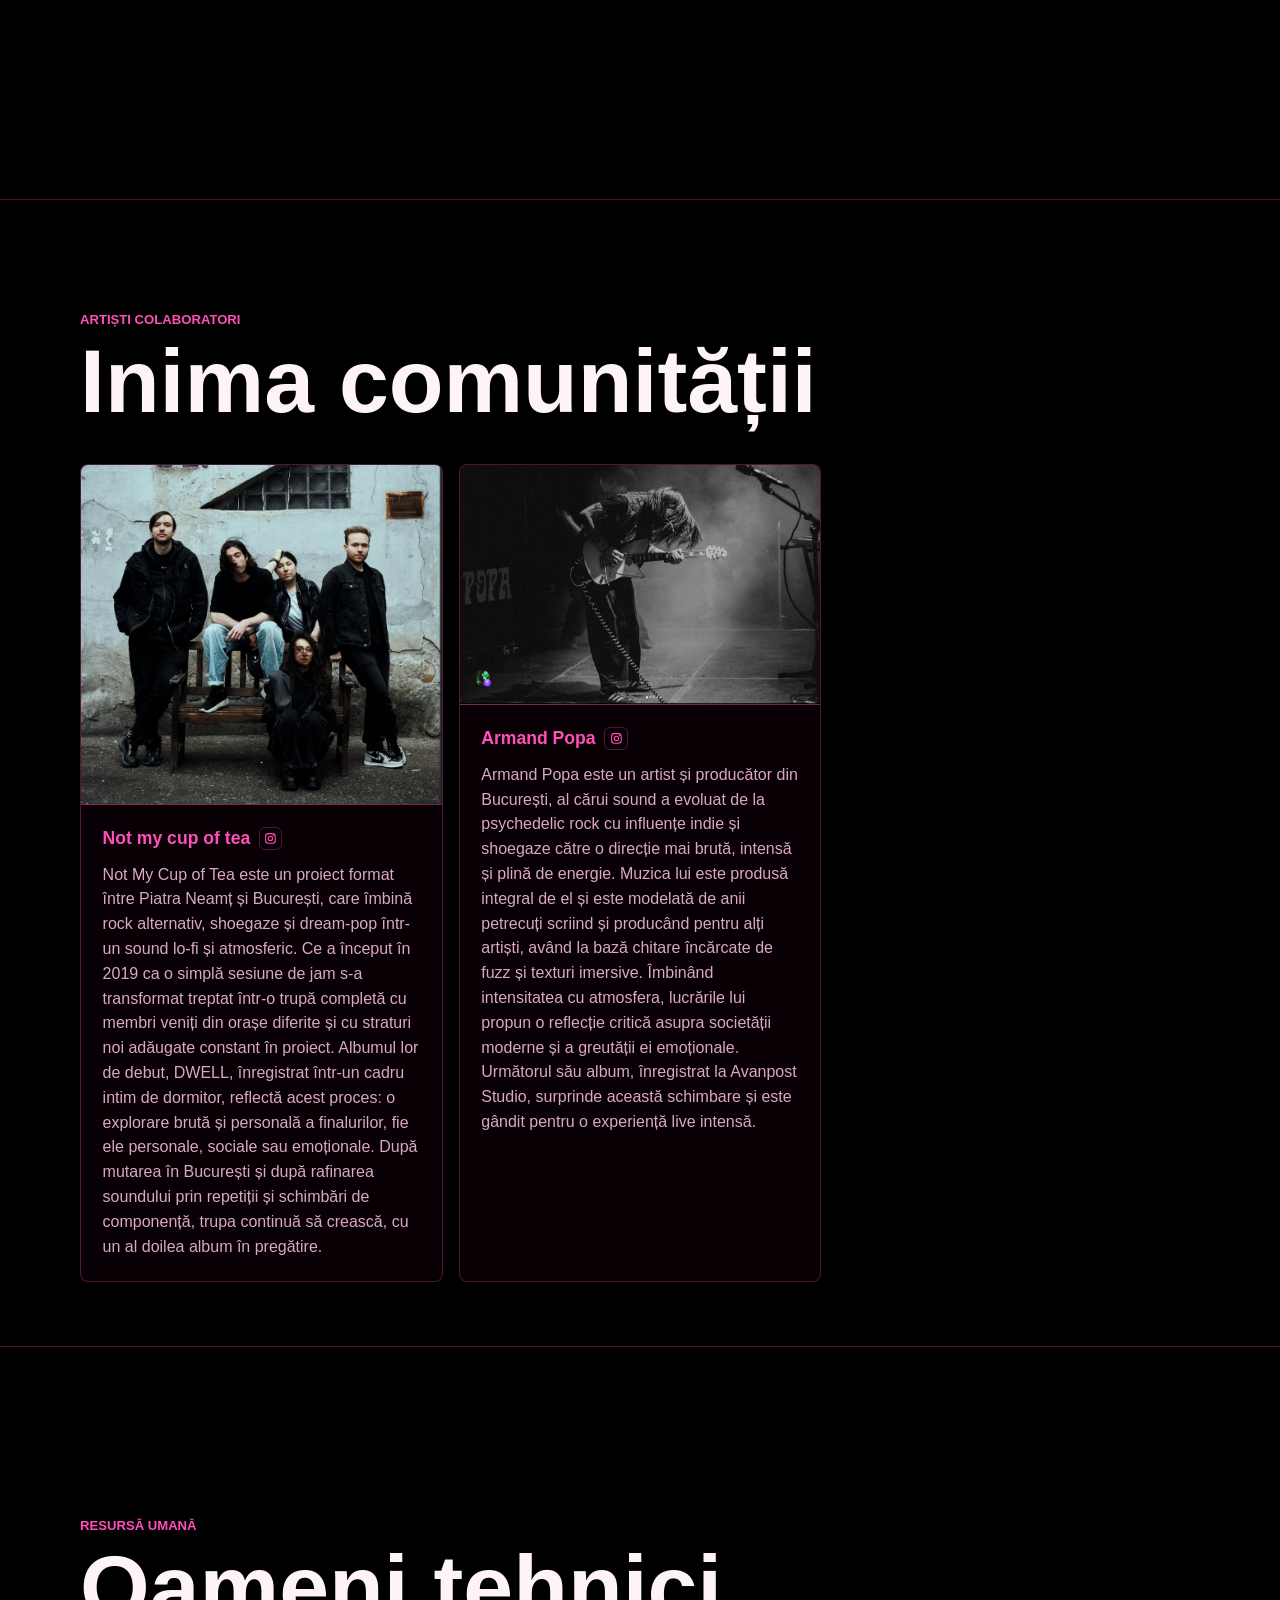
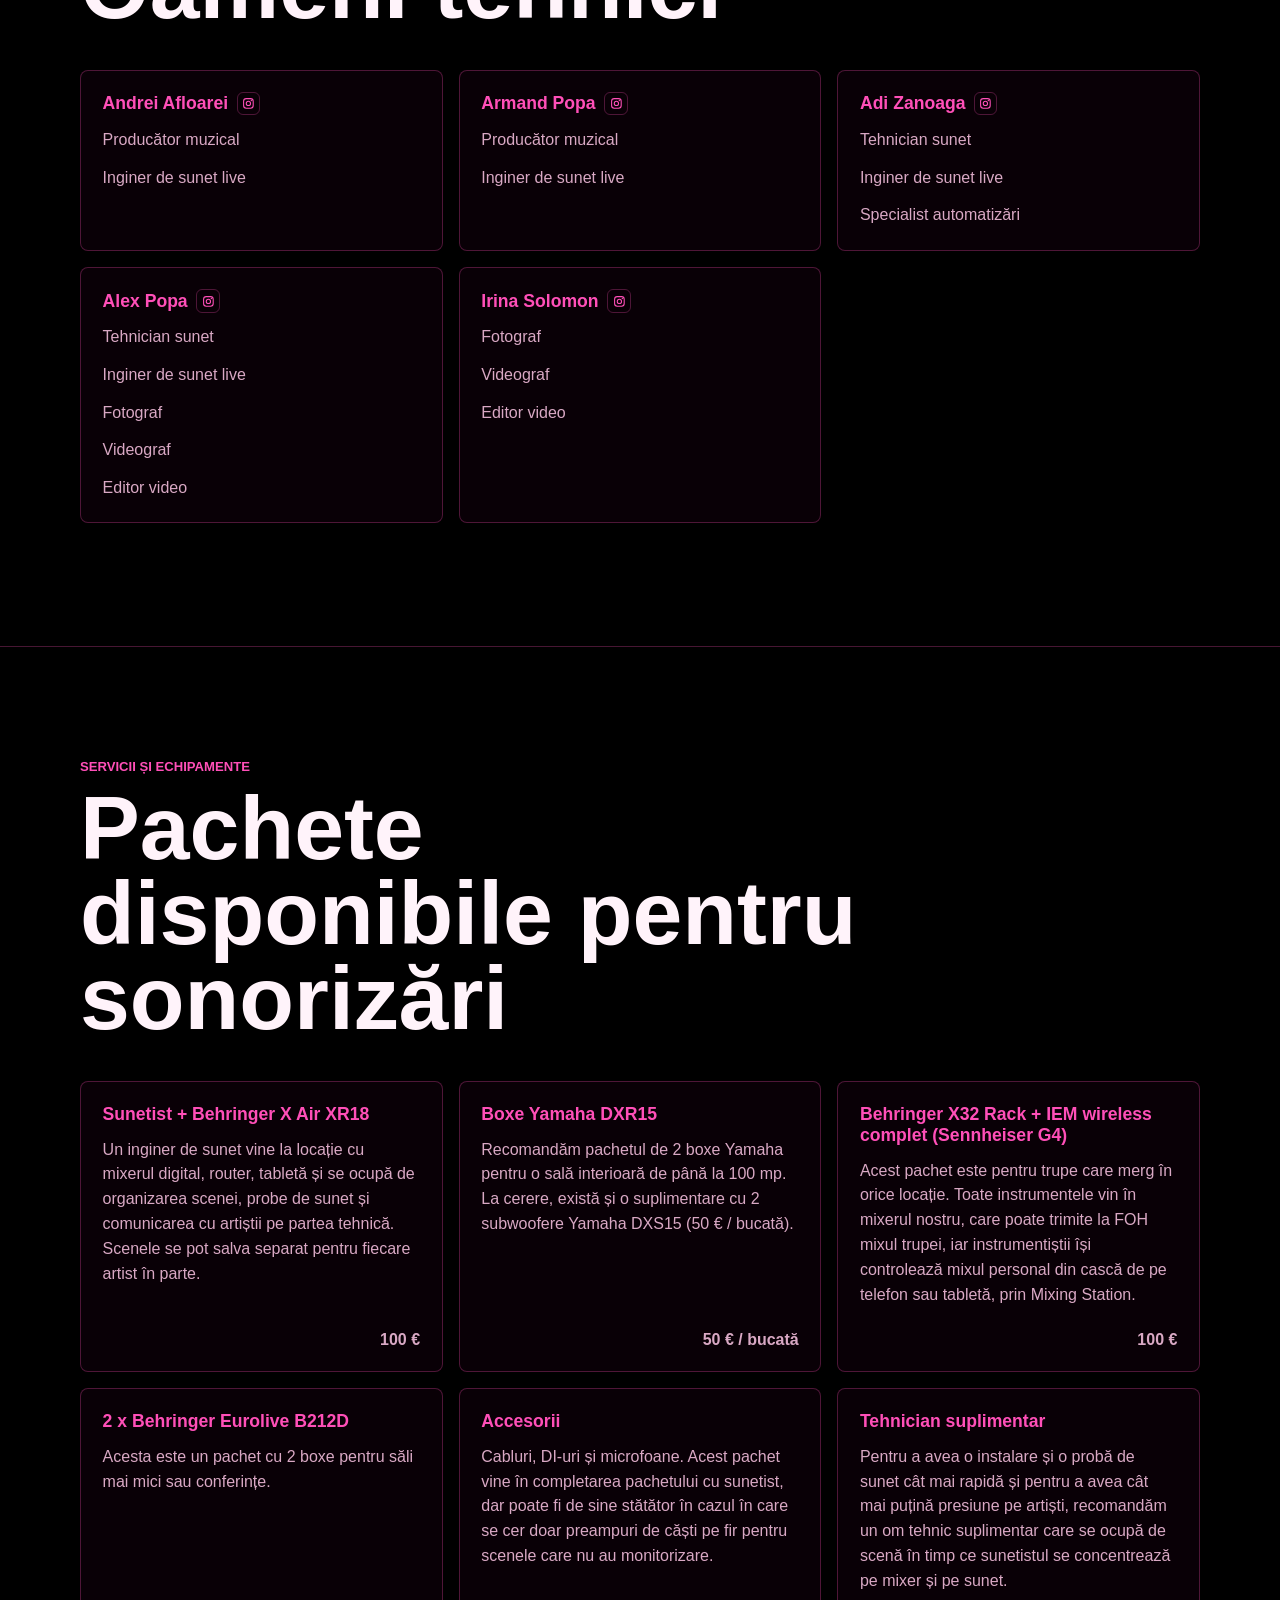
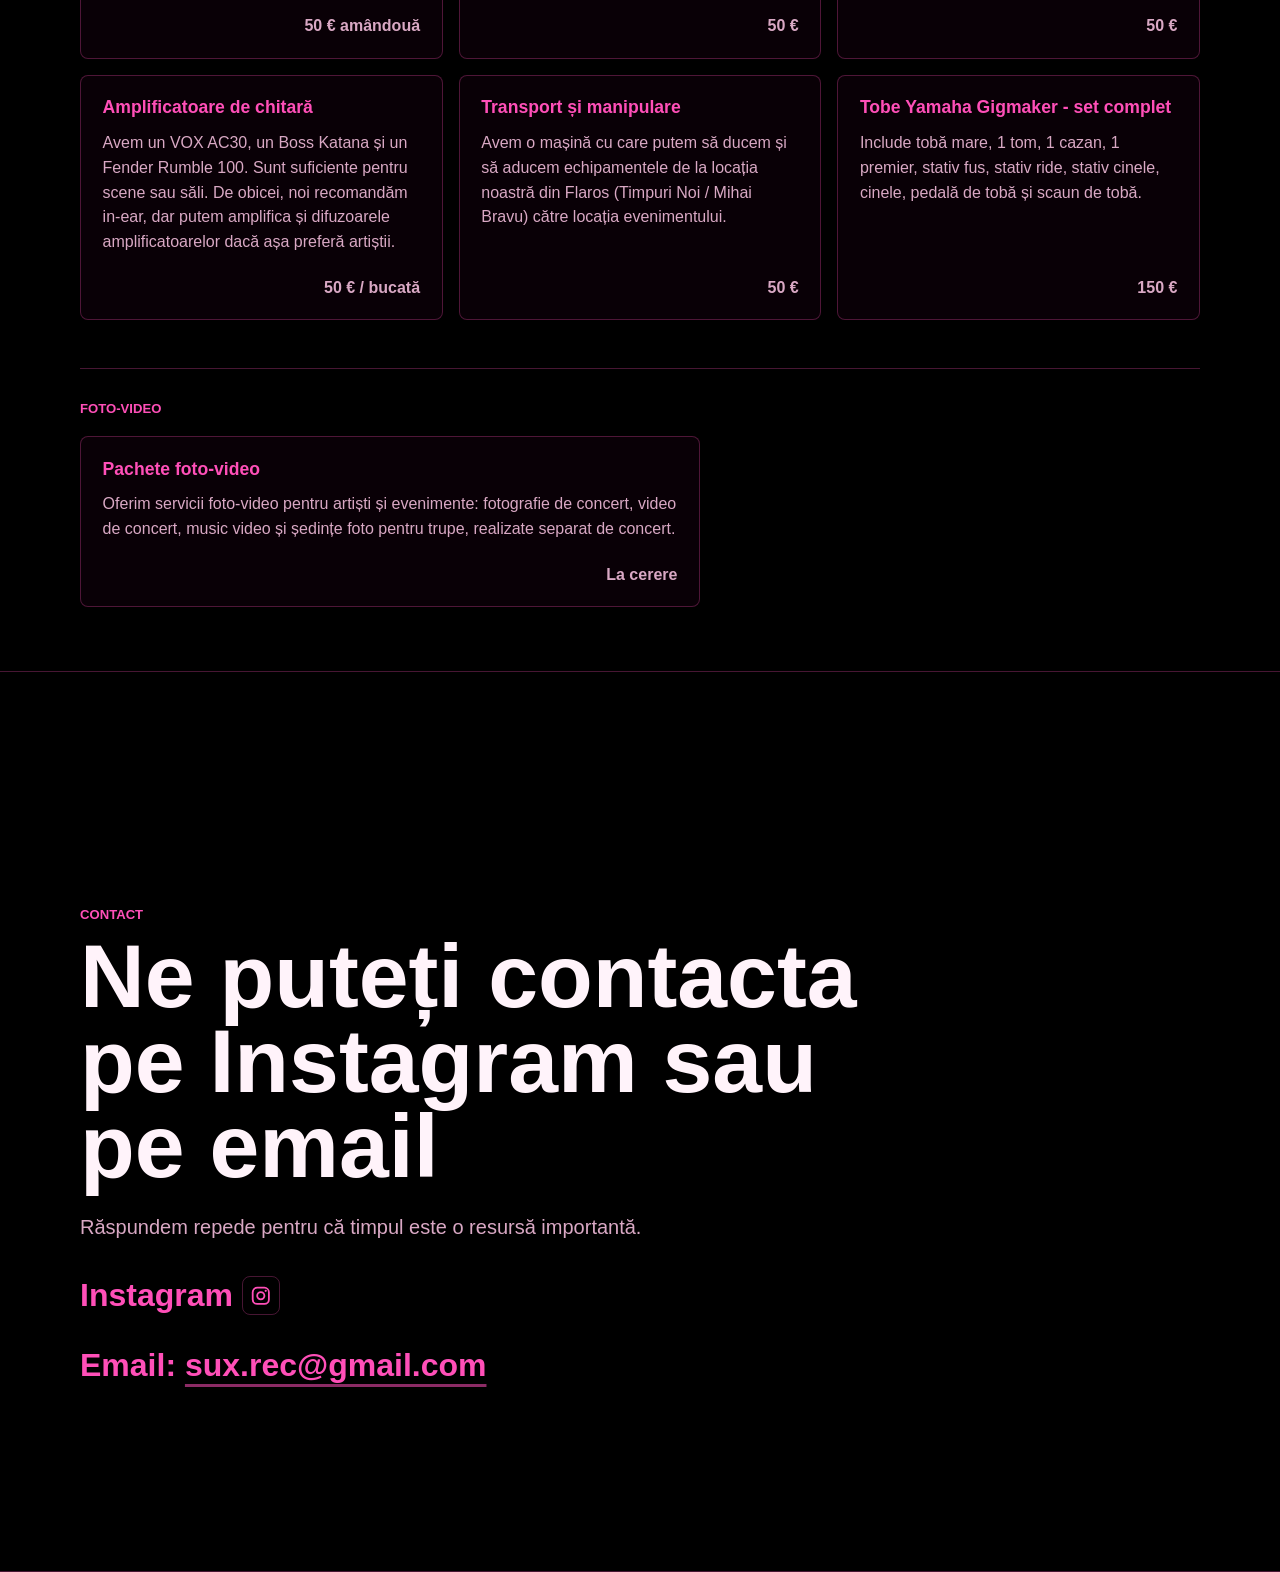
==== commit c772c677: "descrieri romana" ====
--- a/index.html
+++ b/index.html
@@ -555,7 +555,7 @@
                     </svg>
                   </a>
                 </div>
-                <p>Not My Cup of Tea is a project shaped between Piatra Neamț and Bucharest, blending alternative rock, shoegaze, and dream-pop into a lo-fi, atmospheric sound.What began in 2019 as a simple jam session slowly evolved into a full band, with members joining from different cities and bringing new layers into the project. Their debut album DWELL, recorded in a small bedroom setting, reflects this process, a raw and intimate exploration of endings, whether personal, social, or emotional. After moving to Bucharest and refining their sound through rehearsals and lineup changes, the band continues to grow, with a second album set for release soon.</p>
+                <p>Not My Cup of Tea este un proiect format între Piatra Neamț și București, care îmbină rock alternativ, shoegaze și dream-pop într-un sound lo-fi și atmosferic. Ce a început în 2019 ca o simplă sesiune de jam s-a transformat treptat într-o trupă completă cu membri veniți din orașe diferite și cu straturi noi adăugate constant în proiect. Albumul lor de debut, DWELL, înregistrat într-un cadru intim de dormitor, reflectă acest proces: o explorare brută și personală a finalurilor, fie ele personale, sociale sau emoționale. După mutarea în București și după rafinarea soundului prin repetiții și schimbări de componență, trupa continuă să crească, cu un al doilea album în pregătire.</p>
               </div>
             </article>
             <article class="card artist-card">
@@ -574,7 +574,7 @@
                     </svg>
                   </a>
                 </div>
-                <p>Armand Popa is a Bucharest-based artist and producer whose sound has evolved from indie-leaning psychedelic rock and shoegaze into a raw, high-energy psychedelic rock direction. Entirely self-produced and shaped by years of writing and producing for other artists, his music is driven by fuzz-drenched guitars and immersive textures. Balancing intensity with atmosphere, his work offers a sharp, critical reflection on modern society and its emotional weight. His upcoming album, recorded at Avanpost Studio, captures this shift and is built for an intense and visceral live experience.</p>
+                <p>Armand Popa este un artist și producător din București, al cărui sound a evoluat de la psychedelic rock cu influențe indie și shoegaze către o direcție mai brută, intensă și plină de energie. Muzica lui este produsă integral de el și este modelată de anii petrecuți scriind și producând pentru alți artiști, având la bază chitare încărcate de fuzz și texturi imersive. Îmbinând intensitatea cu atmosfera, lucrările lui propun o reflecție critică asupra societății moderne și a greutății ei emoționale. Următorul său album, înregistrat la Avanpost Studio, surprinde această schimbare și este gândit pentru o experiență live intensă.</p>
               </div>
             </article>
           </div>
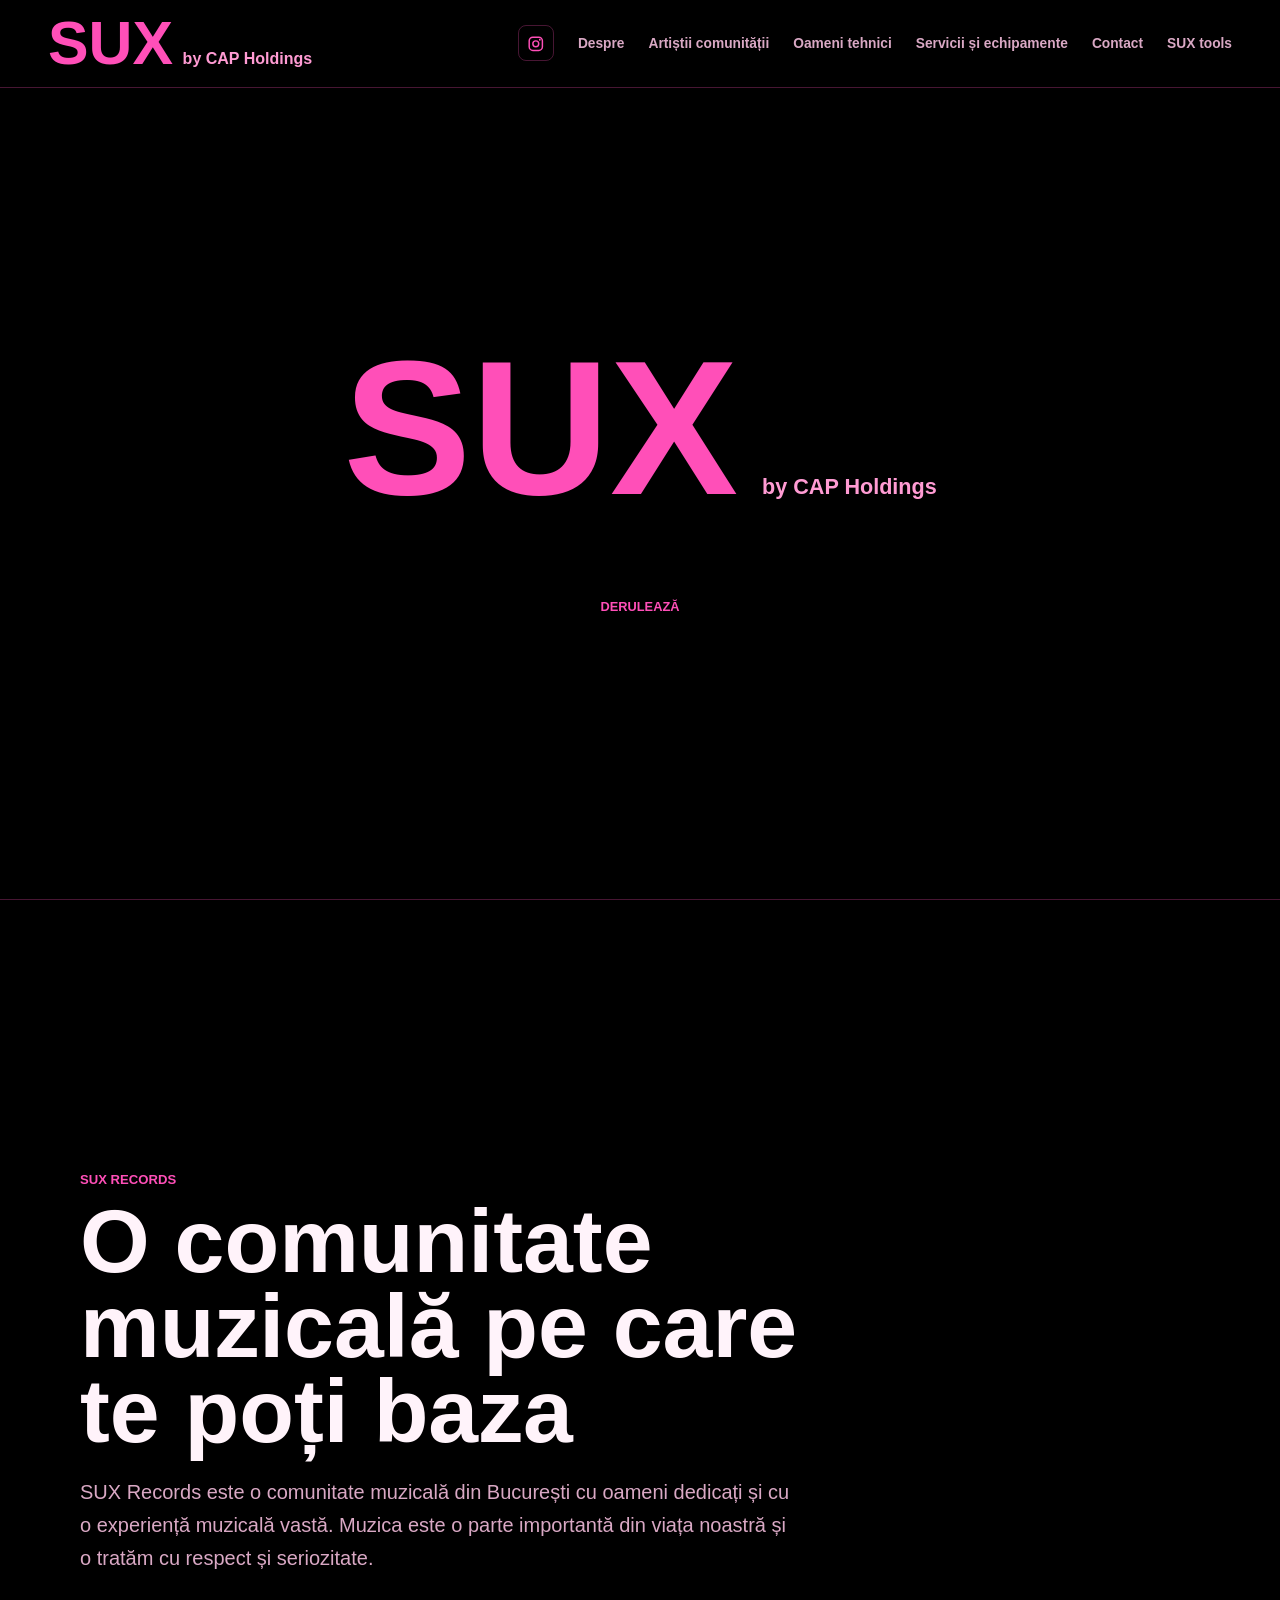
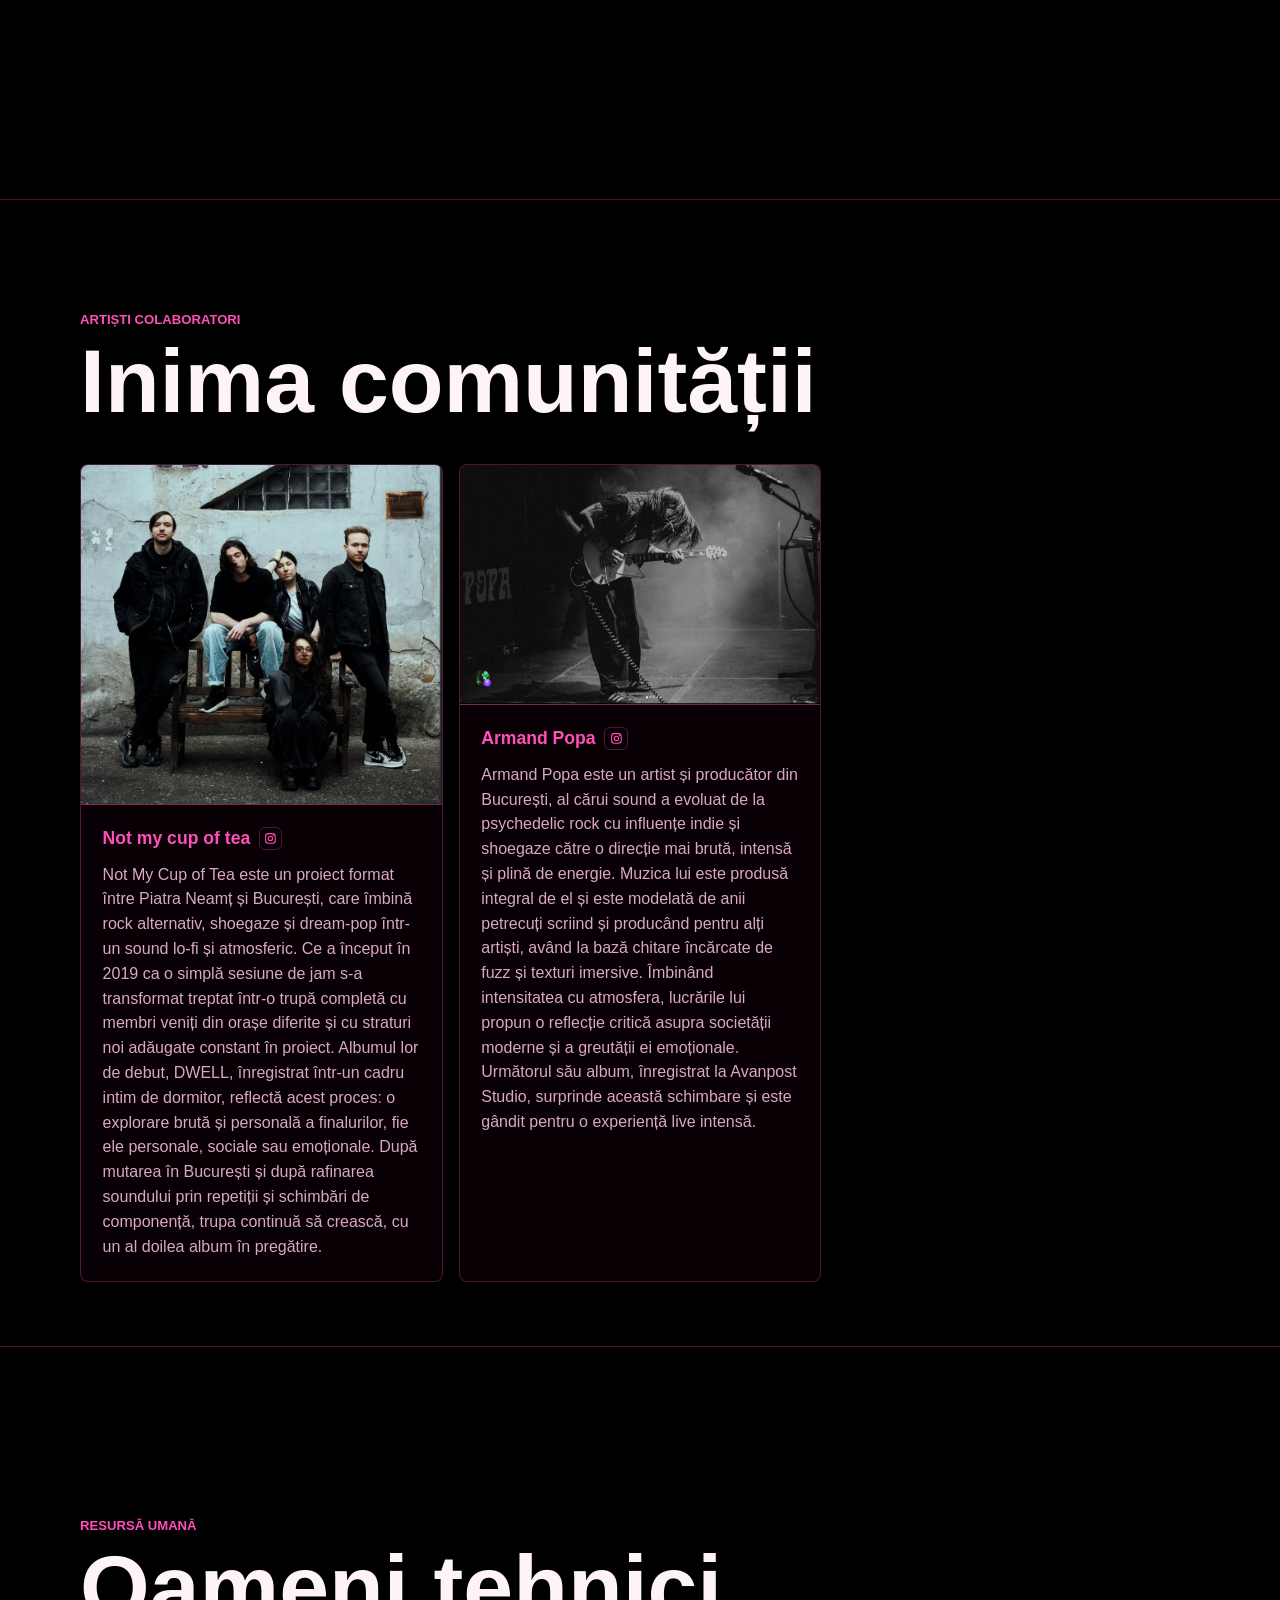
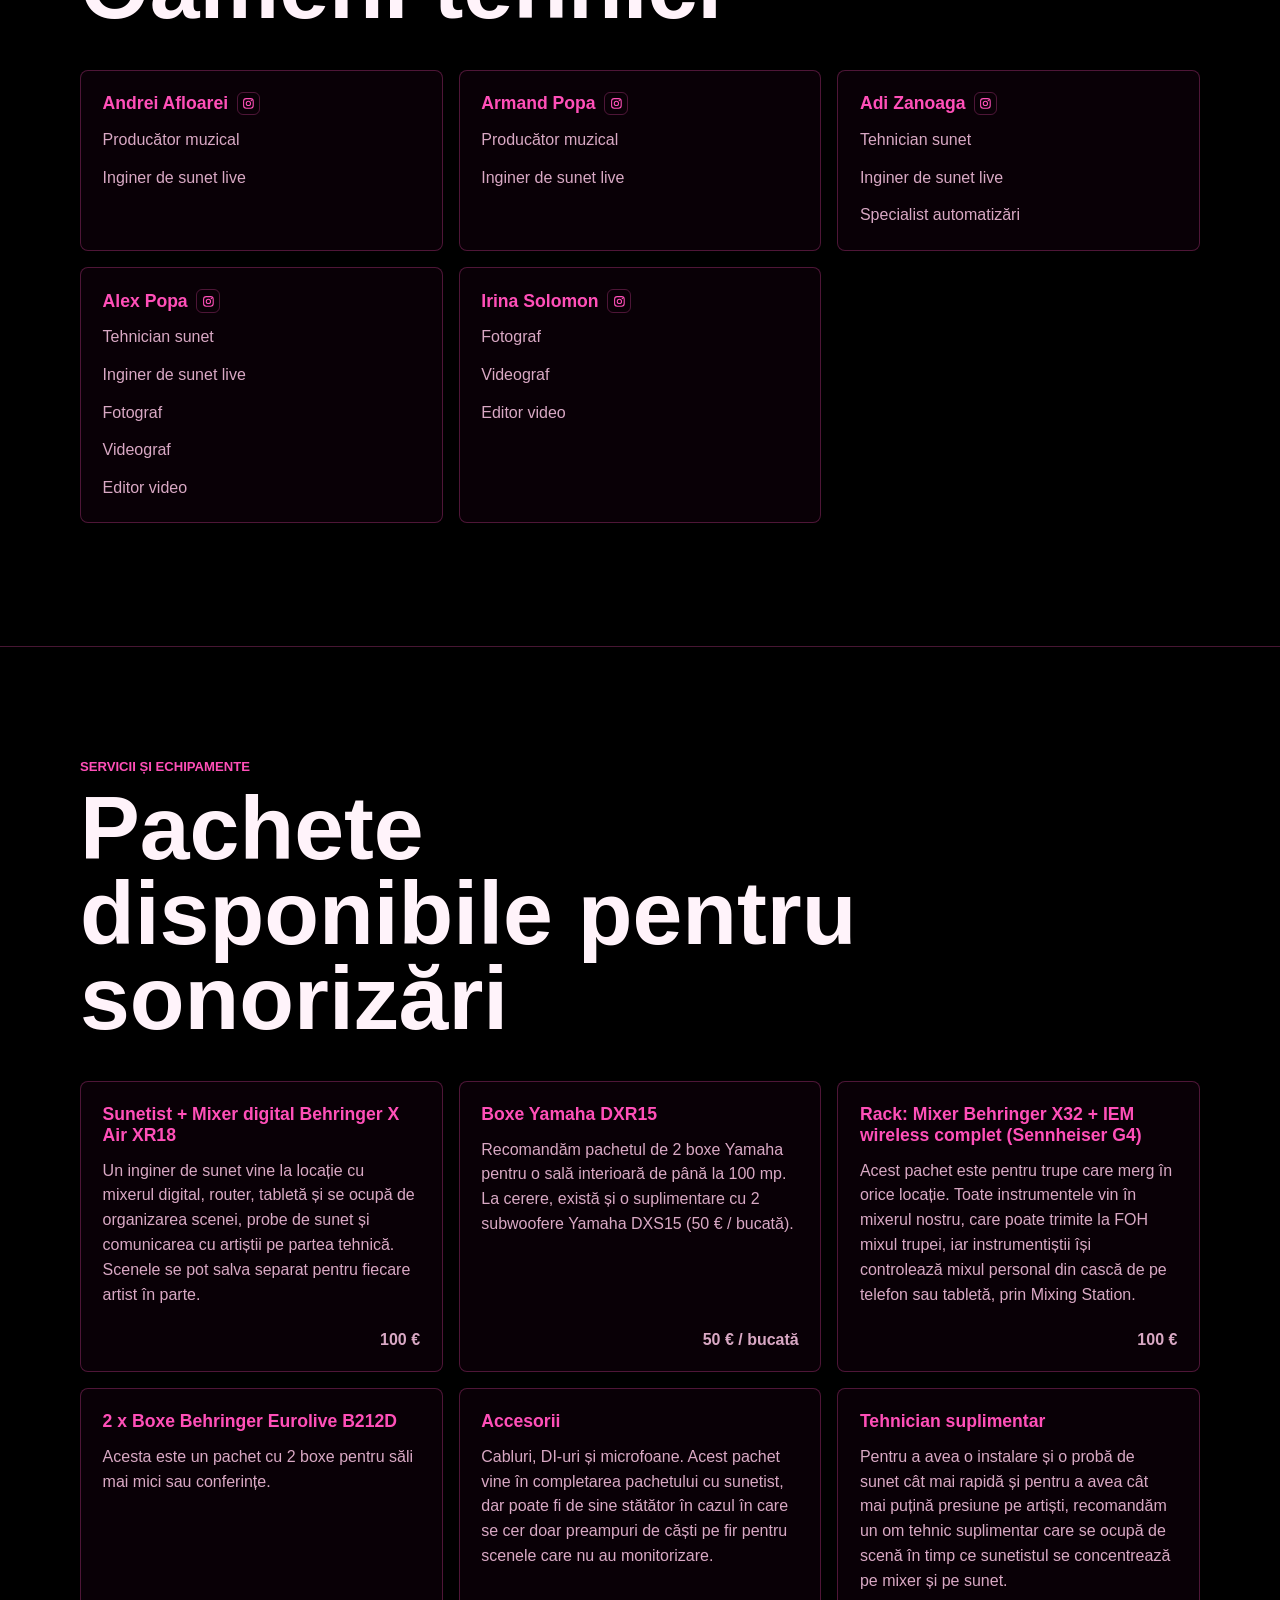
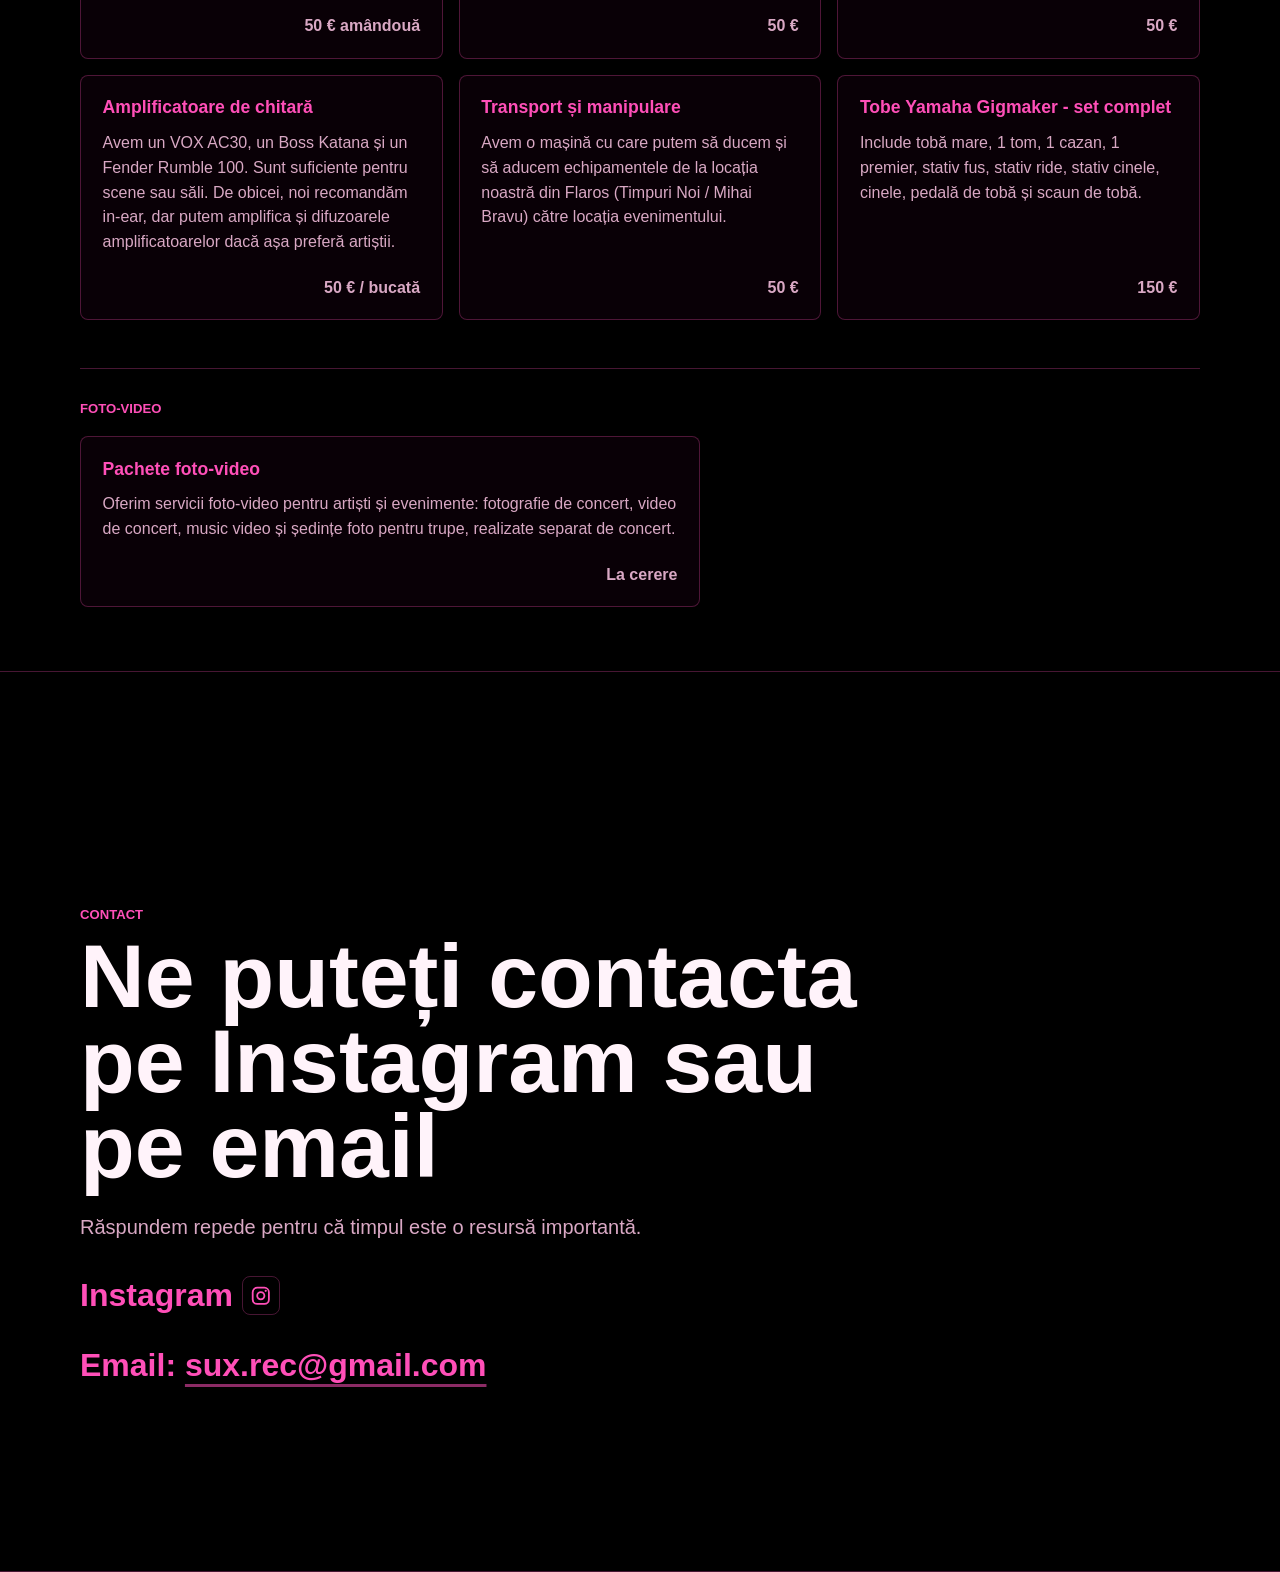
==== commit b440b7bd: "modificari denumiri" ====
--- a/index.html
+++ b/index.html
@@ -671,7 +671,7 @@
           <h2 id="servicii-title">Pachete disponibile pentru sonorizări</h2>
           <div class="grid">
             <article class="card service-card">
-              <h3>Sunetist + Behringer X Air XR18</h3>
+              <h3>Sunetist + Mixer digital Behringer X Air XR18</h3>
               <p>Un inginer de sunet vine la locație cu mixerul digital, router, tabletă și se ocupă de organizarea scenei, probe de sunet și comunicarea cu artiștii pe partea tehnică. Scenele se pot salva separat pentru fiecare artist în parte.</p>
               <p class="service-price">100 €</p>
             </article>
@@ -681,12 +681,12 @@
               <p class="service-price">50 € / bucată</p>
             </article>
             <article class="card service-card">
-              <h3>Behringer X32 Rack + IEM wireless complet (Sennheiser G4)</h3>
+              <h3>Rack: Mixer Behringer X32 + IEM wireless complet (Sennheiser G4)</h3>
               <p>Acest pachet este pentru trupe care merg în orice locație. Toate instrumentele vin în mixerul nostru, care poate trimite la FOH mixul trupei, iar instrumentiștii își controlează mixul personal din cască de pe telefon sau tabletă, prin Mixing Station.</p>
               <p class="service-price">100 €</p>
             </article>
             <article class="card service-card">
-              <h3>2 x Behringer Eurolive B212D</h3>
+              <h3>2 x Boxe Behringer Eurolive B212D</h3>
               <p>Acesta este un pachet cu 2 boxe pentru săli mai mici sau conferințe.</p>
               <p class="service-price">50 € amândouă</p>
             </article>
